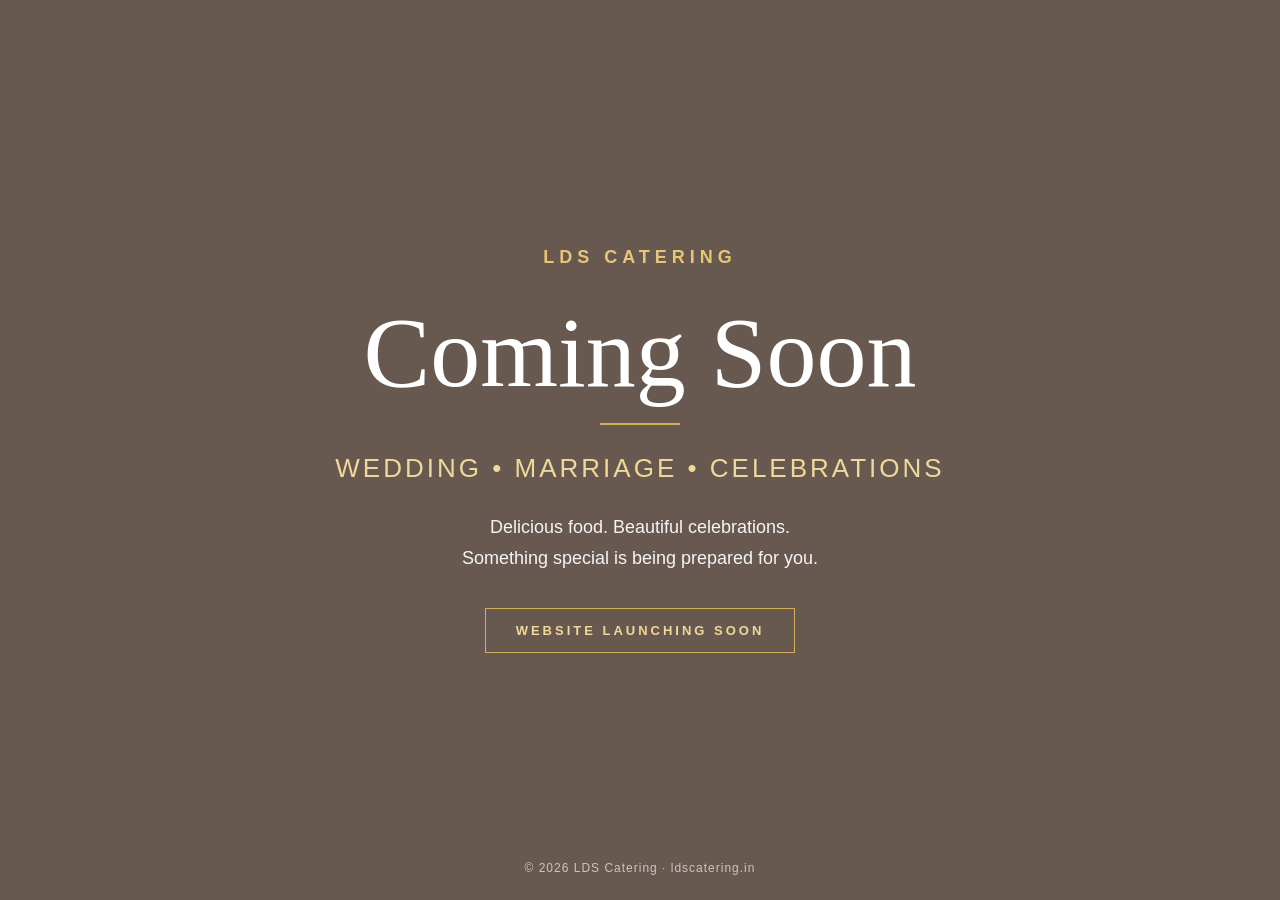
==== index.html @ 7da5b2e3 "Create index.html" ====
<!DOCTYPE html>
<html lang="en">
<head>
    <meta charset="UTF-8">
    <meta name="viewport" content="width=device-width, initial-scale=1.0">

    <title>LDS Catering | Coming Soon</title>

    <meta name="description"
          content="LDS Catering – Delicious food for beautiful celebrations. Coming soon.">

    <style>
        * {
            margin: 0;
            padding: 0;
            box-sizing: border-box;
        }

        body {
            min-height: 100vh;
            font-family: Georgia, "Times New Roman", serif;
            background:
                linear-gradient(
                    rgba(45, 25, 12, 0.72),
                    rgba(45, 25, 12, 0.72)
                ),
                url("https://images.unsplash.com/photo-1515003197210-e0cd71810b5f?auto=format&fit=crop&w=2000&q=85");

            background-size: cover;
            background-position: center;
            display: flex;
            align-items: center;
            justify-content: center;
            color: white;
            text-align: center;
        }

        .overlay {
            width: 100%;
            min-height: 100vh;
            display: flex;
            align-items: center;
            justify-content: center;
            padding: 30px;
        }

        .content {
            max-width: 700px;
        }

        .logo {
            font-family: Arial, sans-serif;
            font-size: 18px;
            font-weight: bold;
            letter-spacing: 5px;
            color: #e7c477;
            margin-bottom: 35px;
            text-transform: uppercase;
        }

        .content h1 {
            font-size: clamp(55px, 10vw, 100px);
            line-height: 1;
            margin-bottom: 20px;
            font-weight: normal;
        }

        .content h2 {
            font-family: Arial, sans-serif;
            font-size: clamp(18px, 3vw, 26px);
            font-weight: 300;
            letter-spacing: 3px;
            text-transform: uppercase;
            color: #f0d79a;
            margin-bottom: 28px;
        }

        .divider {
            width: 80px;
            height: 2px;
            background: #d4af5a;
            margin: 0 auto 28px;
        }

        .content p {
            font-family: Arial, sans-serif;
            font-size: 18px;
            line-height: 1.7;
            color: #f5f5f5;
            margin-bottom: 35px;
        }

        .coming {
            display: inline-block;
            padding: 14px 30px;
            border: 1px solid #d4af5a;
            color: #f0d79a;
            font-family: Arial, sans-serif;
            font-size: 13px;
            font-weight: bold;
            letter-spacing: 3px;
            text-transform: uppercase;
        }

        .footer {
            position: absolute;
            bottom: 25px;
            width: 100%;
            font-family: Arial, sans-serif;
            font-size: 12px;
            color: rgba(255,255,255,0.65);
            letter-spacing: 1px;
        }

        @media (max-width: 600px) {

            .content h1 {
                font-size: 58px;
            }

            .content h2 {
                font-size: 16px;
                letter-spacing: 2px;
            }

            .content p {
                font-size: 15px;
            }

            .logo {
                margin-bottom: 25px;
            }
        }
    </style>
</head>

<body>

    <div class="overlay">

        <div class="content">

            <div class="logo">
                LDS Catering
            </div>

            <h1>Coming Soon</h1>

            <div class="divider"></div>

            <h2>Wedding • Marriage • Celebrations</h2>

            <p>
                Delicious food. Beautiful celebrations.<br>
                Something special is being prepared for you.
            </p>

            <div class="coming">
                Website Launching Soon
            </div>

        </div>

        <div class="footer">
            © 2026 LDS Catering · ldscatering.in
        </div>

    </div>

</body>
</html>
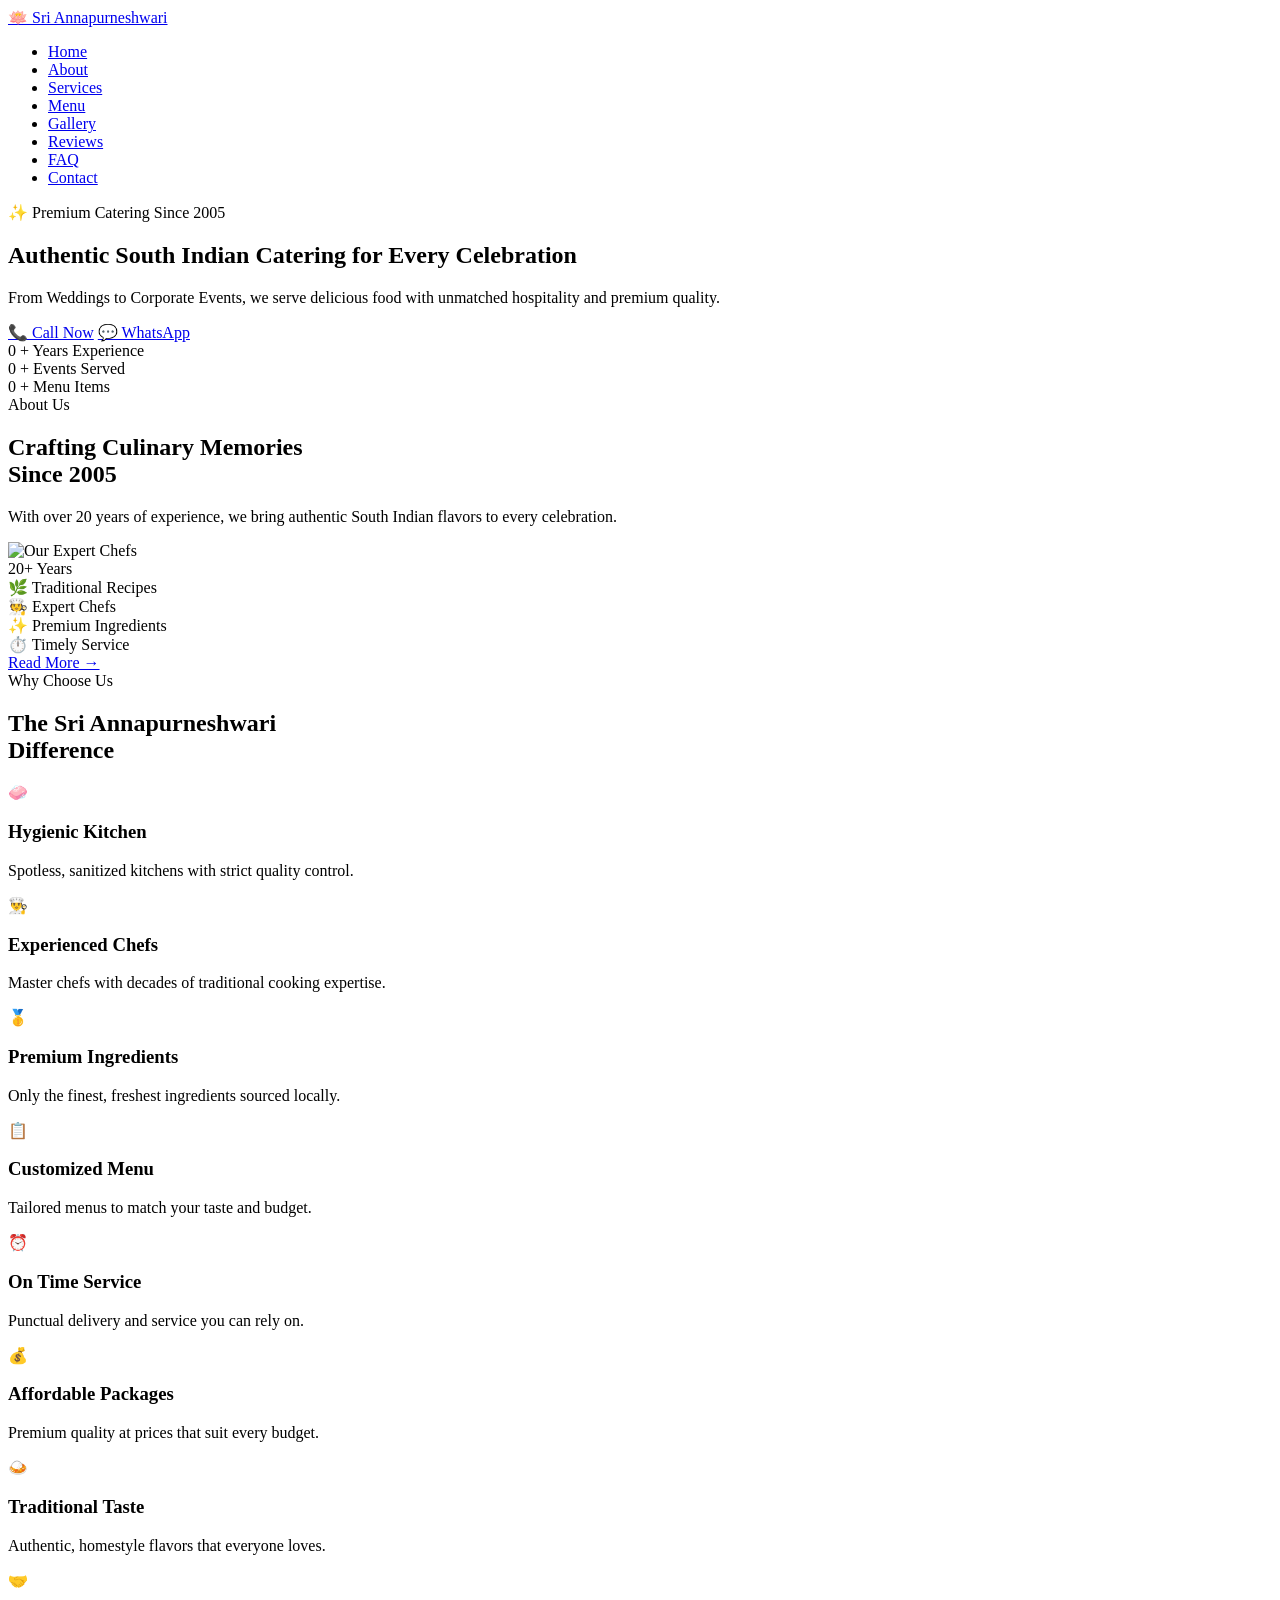
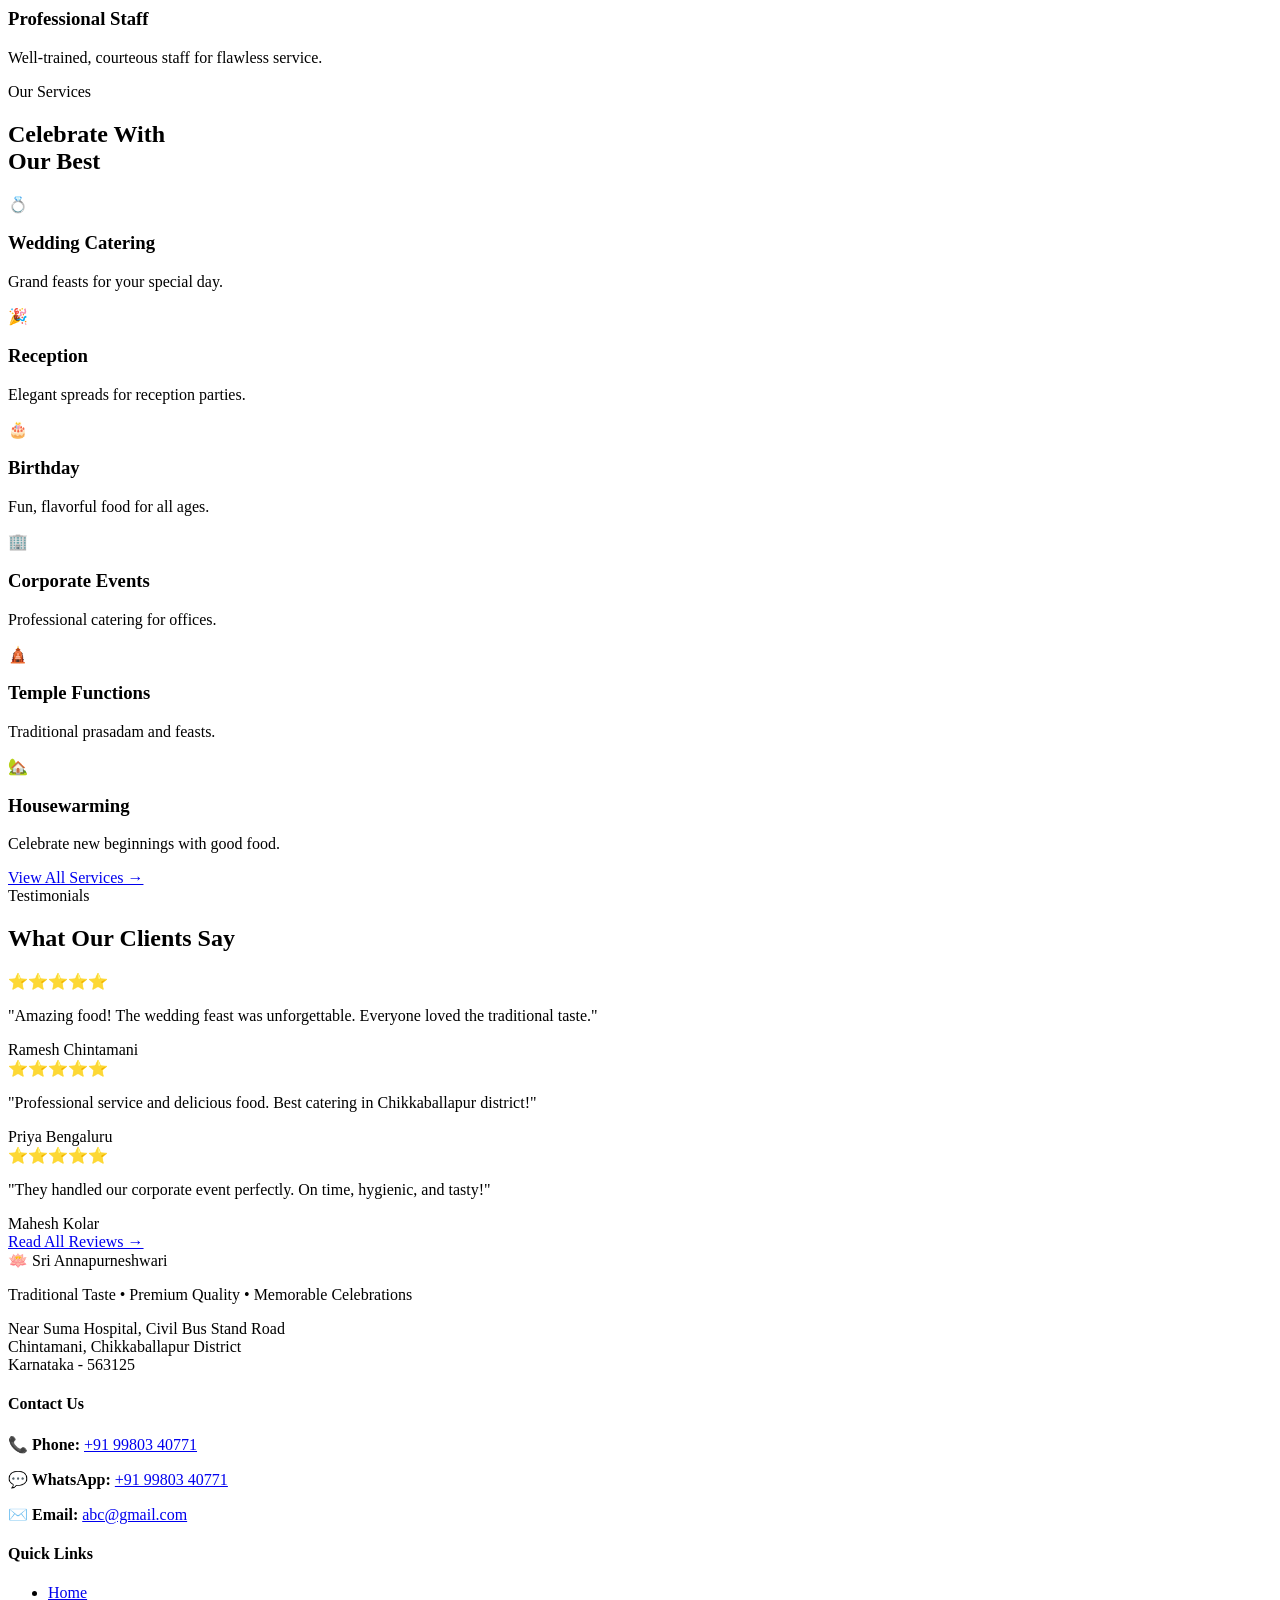
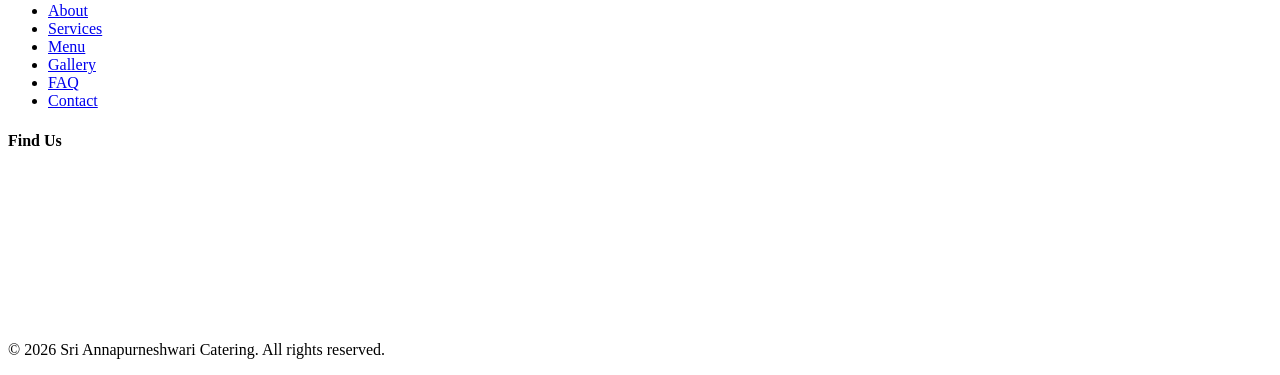
==== commit 8f8877e2: "Update index.html" ====
--- a/index.html
+++ b/index.html
@@ -1,171 +1,291 @@
 <!DOCTYPE html>
 <html lang="en">
 <head>
-    <meta charset="UTF-8">
-    <meta name="viewport" content="width=device-width, initial-scale=1.0">
-
-    <title>LDS Catering | Coming Soon</title>
-
-    <meta name="description"
-          content="LDS Catering – Delicious food for beautiful celebrations. Coming soon.">
-
-    <style>
-        * {
-            margin: 0;
-            padding: 0;
-            box-sizing: border-box;
-        }
-
-        body {
-            min-height: 100vh;
-            font-family: Georgia, "Times New Roman", serif;
-            background:
-                linear-gradient(
-                    rgba(45, 25, 12, 0.72),
-                    rgba(45, 25, 12, 0.72)
-                ),
-                url("https://images.unsplash.com/photo-1515003197210-e0cd71810b5f?auto=format&fit=crop&w=2000&q=85");
-
-            background-size: cover;
-            background-position: center;
-            display: flex;
-            align-items: center;
-            justify-content: center;
-            color: white;
-            text-align: center;
-        }
-
-        .overlay {
-            width: 100%;
-            min-height: 100vh;
-            display: flex;
-            align-items: center;
-            justify-content: center;
-            padding: 30px;
-        }
-
-        .content {
-            max-width: 700px;
-        }
-
-        .logo {
-            font-family: Arial, sans-serif;
-            font-size: 18px;
-            font-weight: bold;
-            letter-spacing: 5px;
-            color: #e7c477;
-            margin-bottom: 35px;
-            text-transform: uppercase;
-        }
-
-        .content h1 {
-            font-size: clamp(55px, 10vw, 100px);
-            line-height: 1;
-            margin-bottom: 20px;
-            font-weight: normal;
-        }
-
-        .content h2 {
-            font-family: Arial, sans-serif;
-            font-size: clamp(18px, 3vw, 26px);
-            font-weight: 300;
-            letter-spacing: 3px;
-            text-transform: uppercase;
-            color: #f0d79a;
-            margin-bottom: 28px;
-        }
-
-        .divider {
-            width: 80px;
-            height: 2px;
-            background: #d4af5a;
-            margin: 0 auto 28px;
-        }
-
-        .content p {
-            font-family: Arial, sans-serif;
-            font-size: 18px;
-            line-height: 1.7;
-            color: #f5f5f5;
-            margin-bottom: 35px;
-        }
-
-        .coming {
-            display: inline-block;
-            padding: 14px 30px;
-            border: 1px solid #d4af5a;
-            color: #f0d79a;
-            font-family: Arial, sans-serif;
-            font-size: 13px;
-            font-weight: bold;
-            letter-spacing: 3px;
-            text-transform: uppercase;
-        }
-
-        .footer {
-            position: absolute;
-            bottom: 25px;
-            width: 100%;
-            font-family: Arial, sans-serif;
-            font-size: 12px;
-            color: rgba(255,255,255,0.65);
-            letter-spacing: 1px;
-        }
-
-        @media (max-width: 600px) {
-
-            .content h1 {
-                font-size: 58px;
-            }
-
-            .content h2 {
-                font-size: 16px;
-                letter-spacing: 2px;
-            }
-
-            .content p {
-                font-size: 15px;
-            }
-
-            .logo {
-                margin-bottom: 25px;
-            }
-        }
-    </style>
+    <meta charset="UTF-8" />
+    <meta name="viewport" content="width=device-width, initial-scale=1.0" />
+    <title>Sri Annapurneshwari Catering | Premium South Indian Catering</title>
+    <meta name="description" content="Authentic South Indian catering for weddings, corporate events, and celebrations in Chintamani, Karnataka." />
+    <link rel="preconnect" href="https://fonts.googleapis.com" />
+    <link rel="preconnect" href="https://fonts.gstatic.com" crossorigin />
+    <link href="https://fonts.googleapis.com/css2?family=Playfair+Display:ital,wght@0,400;0,600;0,700;1,400&family=Poppins:wght@300;400;500;600;700&display=swap" rel="stylesheet" />
+    <link rel="stylesheet" href="css/style.css" />
 </head>
-
 <body>
 
-    <div class="overlay">
-
-        <div class="content">
-
-            <div class="logo">
-                LDS Catering
-            </div>
-
-            <h1>Coming Soon</h1>
-
-            <div class="divider"></div>
-
-            <h2>Wedding • Marriage • Celebrations</h2>
-
-            <p>
-                Delicious food. Beautiful celebrations.<br>
-                Something special is being prepared for you.
-            </p>
-
-            <div class="coming">
-                Website Launching Soon
-            </div>
-
-        </div>
-
-        <div class="footer">
-            © 2026 LDS Catering · ldscatering.in
-        </div>
-
-    </div>
-
+    <!-- ===== NAVIGATION ===== -->
+    <nav class="navbar glass" id="navbar">
+        <div class="container nav-container">
+            <a href="index.html" class="logo">
+                <span class="logo-icon">🪷</span>
+                <span class="logo-text">Sri Annapurneshwari</span>
+            </a>
+            <ul class="nav-links" id="navLinks">
+                <li><a href="index.html" class="active">Home</a></li>
+                <li><a href="about.html">About</a></li>
+                <li><a href="services.html">Services</a></li>
+                <li><a href="menu.html">Menu</a></li>
+                <li><a href="gallery.html">Gallery</a></li>
+                <li><a href="testimonials.html">Reviews</a></li>
+                <li><a href="faq.html">FAQ</a></li>
+                <li><a href="contact.html">Contact</a></li>
+            </ul>
+            <div class="hamburger" id="hamburger">
+                <span></span>
+                <span></span>
+                <span></span>
+            </div>
+        </div>
+    </nav>
+
+    <!-- ===== HERO SECTION ===== -->
+    <section class="hero" id="home">
+        <div class="hero-overlay"></div>
+        <div class="container hero-content">
+            <div class="hero-badge">✨ Premium Catering Since 2005</div>
+            <h1 class="hero-title">Authentic South Indian Catering for Every Celebration</h1>
+            <p class="hero-subtitle">From Weddings to Corporate Events, we serve delicious food with unmatched hospitality and premium quality.</p>
+            <div class="hero-buttons">
+                <a href="tel:+919980340771" class="btn btn-primary">📞 Call Now</a>
+                <a href="https://wa.me/919980340771" target="_blank" class="btn btn-secondary">💬 WhatsApp</a>
+            </div>
+            <div class="hero-stats">
+                <div class="stat-item">
+                    <span class="stat-number" data-target="20">0</span>
+                    <span class="stat-label">+ Years Experience</span>
+                </div>
+                <div class="stat-item">
+                    <span class="stat-number" data-target="500">0</span>
+                    <span class="stat-label">+ Events Served</span>
+                </div>
+                <div class="stat-item">
+                    <span class="stat-number" data-target="200">0</span>
+                    <span class="stat-label">+ Menu Items</span>
+                </div>
+            </div>
+        </div>
+    </section>
+
+    <!-- ===== ABOUT PREVIEW ===== -->
+    <section class="about-preview section-padding">
+        <div class="container">
+            <div class="section-header">
+                <span class="section-tag">About Us</span>
+                <h2 class="section-title">Crafting Culinary Memories <br />Since 2005</h2>
+                <p class="section-desc">With over 20 years of experience, we bring authentic South Indian flavors to every celebration.</p>
+            </div>
+            <div class="about-grid">
+                <div class="about-image glass">
+                    <img src="images/chef-team.jpg" alt="Our Expert Chefs" loading="lazy" />
+                    <div class="experience-badge">20+ Years</div>
+                </div>
+                <div class="about-content">
+                    <div class="about-features">
+                        <div class="feature-item">
+                            <span class="feature-icon">🌿</span>
+                            <span>Traditional Recipes</span>
+                        </div>
+                        <div class="feature-item">
+                            <span class="feature-icon">🧑‍🍳</span>
+                            <span>Expert Chefs</span>
+                        </div>
+                        <div class="feature-item">
+                            <span class="feature-icon">✨</span>
+                            <span>Premium Ingredients</span>
+                        </div>
+                        <div class="feature-item">
+                            <span class="feature-icon">⏱️</span>
+                            <span>Timely Service</span>
+                        </div>
+                    </div>
+                    <a href="about.html" class="btn btn-primary">Read More →</a>
+                </div>
+            </div>
+        </div>
+    </section>
+
+    <!-- ===== WHY CHOOSE US ===== -->
+    <section class="why-us section-padding" id="why">
+        <div class="container">
+            <div class="section-header">
+                <span class="section-tag">Why Choose Us</span>
+                <h2 class="section-title">The Sri Annapurneshwari <br />Difference</h2>
+            </div>
+            <div class="why-grid">
+                <div class="why-card glass">
+                    <div class="why-icon">🧼</div>
+                    <h3>Hygienic Kitchen</h3>
+                    <p>Spotless, sanitized kitchens with strict quality control.</p>
+                </div>
+                <div class="why-card glass">
+                    <div class="why-icon">👨‍🍳</div>
+                    <h3>Experienced Chefs</h3>
+                    <p>Master chefs with decades of traditional cooking expertise.</p>
+                </div>
+                <div class="why-card glass">
+                    <div class="why-icon">🥇</div>
+                    <h3>Premium Ingredients</h3>
+                    <p>Only the finest, freshest ingredients sourced locally.</p>
+                </div>
+                <div class="why-card glass">
+                    <div class="why-icon">📋</div>
+                    <h3>Customized Menu</h3>
+                    <p>Tailored menus to match your taste and budget.</p>
+                </div>
+                <div class="why-card glass">
+                    <div class="why-icon">⏰</div>
+                    <h3>On Time Service</h3>
+                    <p>Punctual delivery and service you can rely on.</p>
+                </div>
+                <div class="why-card glass">
+                    <div class="why-icon">💰</div>
+                    <h3>Affordable Packages</h3>
+                    <p>Premium quality at prices that suit every budget.</p>
+                </div>
+                <div class="why-card glass">
+                    <div class="why-icon">🍛</div>
+                    <h3>Traditional Taste</h3>
+                    <p>Authentic, homestyle flavors that everyone loves.</p>
+                </div>
+                <div class="why-card glass">
+                    <div class="why-icon">🤝</div>
+                    <h3>Professional Staff</h3>
+                    <p>Well-trained, courteous staff for flawless service.</p>
+                </div>
+            </div>
+        </div>
+    </section>
+
+    <!-- ===== SERVICES PREVIEW ===== -->
+    <section class="services-preview section-padding" id="services">
+        <div class="container">
+            <div class="section-header">
+                <span class="section-tag">Our Services</span>
+                <h2 class="section-title">Celebrate With <br />Our Best</h2>
+            </div>
+            <div class="services-grid">
+                <div class="service-card glass">
+                    <div class="service-icon">💍</div>
+                    <h3>Wedding Catering</h3>
+                    <p>Grand feasts for your special day.</p>
+                </div>
+                <div class="service-card glass">
+                    <div class="service-icon">🎉</div>
+                    <h3>Reception</h3>
+                    <p>Elegant spreads for reception parties.</p>
+                </div>
+                <div class="service-card glass">
+                    <div class="service-icon">🎂</div>
+                    <h3>Birthday</h3>
+                    <p>Fun, flavorful food for all ages.</p>
+                </div>
+                <div class="service-card glass">
+                    <div class="service-icon">🏢</div>
+                    <h3>Corporate Events</h3>
+                    <p>Professional catering for offices.</p>
+                </div>
+                <div class="service-card glass">
+                    <div class="service-icon">🛕</div>
+                    <h3>Temple Functions</h3>
+                    <p>Traditional prasadam and feasts.</p>
+                </div>
+                <div class="service-card glass">
+                    <div class="service-icon">🏡</div>
+                    <h3>Housewarming</h3>
+                    <p>Celebrate new beginnings with good food.</p>
+                </div>
+            </div>
+            <div class="section-cta">
+                <a href="services.html" class="btn btn-primary">View All Services →</a>
+            </div>
+        </div>
+    </section>
+
+    <!-- ===== TESTIMONIALS PREVIEW ===== -->
+    <section class="testimonials-preview section-padding" id="testimonials">
+        <div class="container">
+            <div class="section-header">
+                <span class="section-tag">Testimonials</span>
+                <h2 class="section-title">What Our Clients Say</h2>
+            </div>
+            <div class="testimonial-slider">
+                <div class="testimonial-card glass">
+                    <div class="stars">⭐⭐⭐⭐⭐</div>
+                    <p class="testimonial-text">"Amazing food! The wedding feast was unforgettable. Everyone loved the traditional taste."</p>
+                    <div class="testimonial-author">
+                        <span class="author-name">Ramesh</span>
+                        <span class="author-location">Chintamani</span>
+                    </div>
+                </div>
+                <div class="testimonial-card glass">
+                    <div class="stars">⭐⭐⭐⭐⭐</div>
+                    <p class="testimonial-text">"Professional service and delicious food. Best catering in Chikkaballapur district!"</p>
+                    <div class="testimonial-author">
+                        <span class="author-name">Priya</span>
+                        <span class="author-location">Bengaluru</span>
+                    </div>
+                </div>
+                <div class="testimonial-card glass">
+                    <div class="stars">⭐⭐⭐⭐⭐</div>
+                    <p class="testimonial-text">"They handled our corporate event perfectly. On time, hygienic, and tasty!"</p>
+                    <div class="testimonial-author">
+                        <span class="author-name">Mahesh</span>
+                        <span class="author-location">Kolar</span>
+                    </div>
+                </div>
+            </div>
+            <div class="section-cta">
+                <a href="testimonials.html" class="btn btn-secondary">Read All Reviews →</a>
+            </div>
+        </div>
+    </section>
+
+    <!-- ===== FOOTER ===== -->
+    <footer class="footer">
+        <div class="container">
+            <div class="footer-grid">
+                <div class="footer-brand">
+                    <div class="logo">
+                        <span class="logo-icon">🪷</span>
+                        <span class="logo-text">Sri Annapurneshwari</span>
+                    </div>
+                    <p class="footer-tagline">Traditional Taste • Premium Quality • Memorable Celebrations</p>
+                    <p class="footer-address">
+                        Near Suma Hospital, Civil Bus Stand Road<br />
+                        Chintamani, Chikkaballapur District<br />
+                        Karnataka - 563125
+                    </p>
+                </div>
+                <div class="footer-contact">
+                    <h4>Contact Us</h4>
+                    <p><strong>📞 Phone:</strong> <a href="tel:+919980340771">+91 99803 40771</a></p>
+                    <p><strong>💬 WhatsApp:</strong> <a href="https://wa.me/919980340771" target="_blank">+91 99803 40771</a></p>
+                    <p><strong>✉️ Email:</strong> <a href="mailto:abc@gmail.com">abc@gmail.com</a></p>
+                </div>
+                <div class="footer-links">
+                    <h4>Quick Links</h4>
+                    <ul>
+                        <li><a href="index.html">Home</a></li>
+                        <li><a href="about.html">About</a></li>
+                        <li><a href="services.html">Services</a></li>
+                        <li><a href="menu.html">Menu</a></li>
+                        <li><a href="gallery.html">Gallery</a></li>
+                        <li><a href="faq.html">FAQ</a></li>
+                        <li><a href="contact.html">Contact</a></li>
+                    </ul>
+                </div>
+                <div class="footer-map">
+                    <h4>Find Us</h4>
+                    <div class="map-placeholder glass">
+                        <iframe src="https://www.google.com/maps/embed?pb=!1m18!1m12!1m3!1d31084.987654321!2d77.987654321!3d13.987654321!2m3!1f0!2f0!3f0!3m2!1i1024!2i768!4f13.1!3m3!1m2!1s0x0%3A0x0!2zQ2hpbnRhbWFuaSwgS2FybmF0YWth!5e0!3m2!1sen!2sin!4v1234567890" width="100%" height="150" style="border:0;" allowfullscreen="" loading="lazy"></iframe>
+                    </div>
+                </div>
+            </div>
+            <div class="footer-bottom">
+                <p>&copy; 2026 Sri Annapurneshwari Catering. All rights reserved.</p>
+            </div>
+        </div>
+    </footer>
+
+    <script src="js/script.js"></script>
 </body>
 </html>
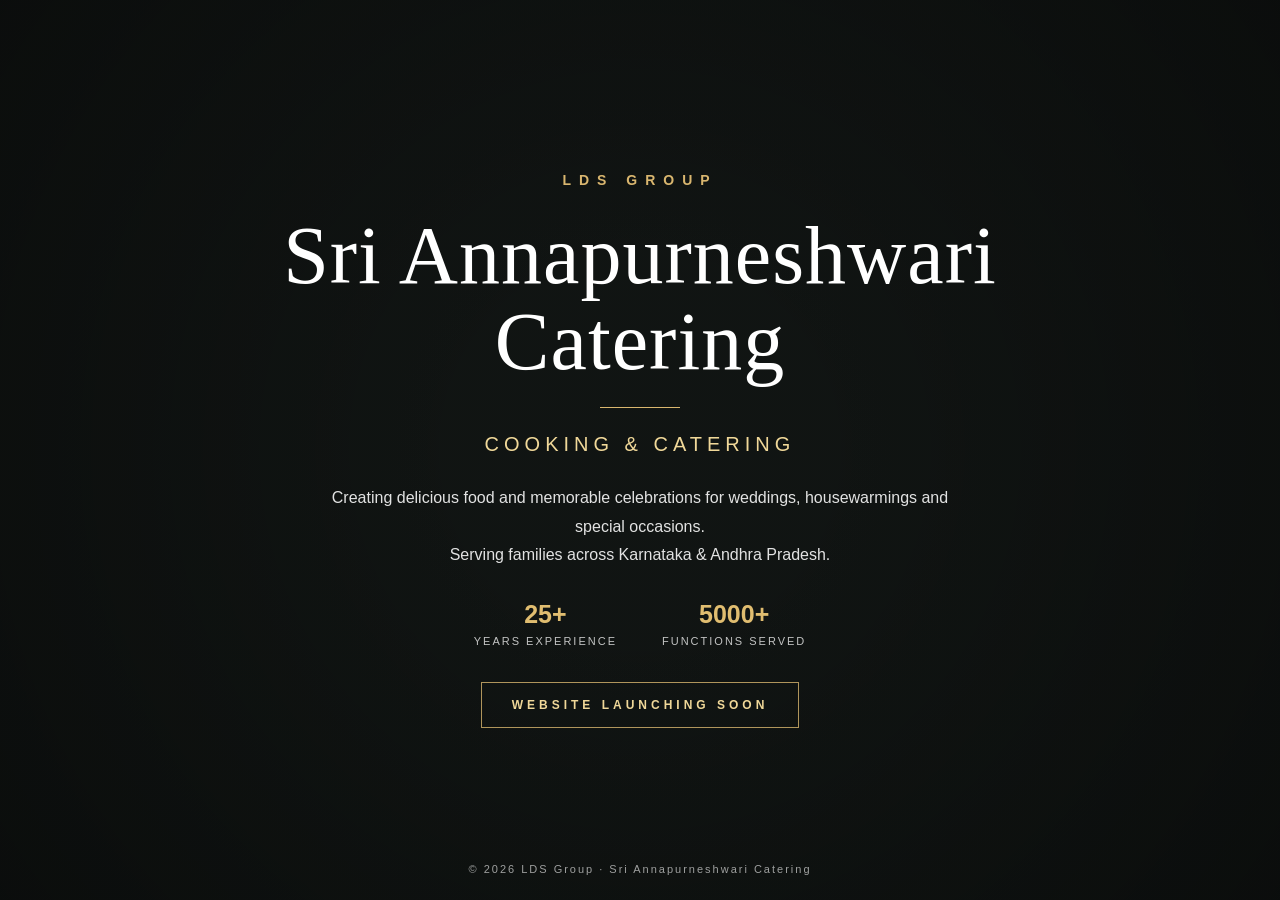
==== commit 6c2a18b2: "Update index.html" ====
--- a/index.html
+++ b/index.html
@@ -1,291 +1,278 @@
 <!DOCTYPE html>
 <html lang="en">
 <head>
-    <meta charset="UTF-8" />
-    <meta name="viewport" content="width=device-width, initial-scale=1.0" />
-    <title>Sri Annapurneshwari Catering | Premium South Indian Catering</title>
-    <meta name="description" content="Authentic South Indian catering for weddings, corporate events, and celebrations in Chintamani, Karnataka." />
-    <link rel="preconnect" href="https://fonts.googleapis.com" />
-    <link rel="preconnect" href="https://fonts.gstatic.com" crossorigin />
-    <link href="https://fonts.googleapis.com/css2?family=Playfair+Display:ital,wght@0,400;0,600;0,700;1,400&family=Poppins:wght@300;400;500;600;700&display=swap" rel="stylesheet" />
-    <link rel="stylesheet" href="css/style.css" />
+    <meta charset="UTF-8">
+    <meta name="viewport" content="width=device-width, initial-scale=1.0">
+
+    <title>Sri Annapurneshwari Catering | LDS Group</title>
+
+    <meta name="description"
+          content="Sri Annapurneshwari Catering by LDS Group. 25+ years of catering experience and 5000+ weddings and functions served across Karnataka and Andhra Pradesh.">
+
+    <meta name="theme-color" content="#151515">
+
+    <style>
+        * {
+            margin: 0;
+            padding: 0;
+            box-sizing: border-box;
+        }
+
+        html, body {
+            width: 100%;
+            height: 100%;
+        }
+
+        body {
+            font-family: Georgia, "Times New Roman", serif;
+            background: #151515;
+            color: #ffffff;
+            overflow: hidden;
+        }
+
+        .hero {
+            min-height: 100vh;
+            width: 100%;
+            position: relative;
+
+            display: flex;
+            align-items: center;
+            justify-content: center;
+
+            text-align: center;
+
+            background:
+                linear-gradient(
+                    rgba(15, 20, 18, 0.72),
+                    rgba(15, 20, 18, 0.78)
+                ),
+                url("https://images.unsplash.com/photo-1515003197210-e0cd71810b5f?auto=format&fit=crop&w=2000&q=90")
+                center center / cover no-repeat;
+        }
+
+        .overlay {
+            position: absolute;
+            inset: 0;
+            background:
+                radial-gradient(
+                    circle at center,
+                    transparent 20%,
+                    rgba(0, 0, 0, 0.35) 100%
+                );
+        }
+
+        .content {
+            position: relative;
+            z-index: 2;
+            width: min(900px, 90%);
+            padding: 30px;
+        }
+
+        .brand {
+            color: #d9b66f;
+            font-family: Arial, sans-serif;
+            font-size: 14px;
+            font-weight: 600;
+            letter-spacing: 8px;
+            margin-bottom: 25px;
+            text-transform: uppercase;
+        }
+
+        .business-name {
+            font-size: clamp(42px, 7vw, 82px);
+            font-weight: normal;
+            line-height: 1.05;
+            letter-spacing: 1px;
+            margin-bottom: 22px;
+        }
+
+        .divider {
+            width: 80px;
+            height: 1px;
+            background: #d9b66f;
+            margin: 0 auto 25px;
+        }
+
+        .tagline {
+            font-family: Arial, sans-serif;
+            font-size: clamp(15px, 2vw, 20px);
+            letter-spacing: 5px;
+            color: #f0d899;
+            text-transform: uppercase;
+            margin-bottom: 28px;
+        }
+
+        .description {
+            font-family: Arial, sans-serif;
+            font-size: 16px;
+            line-height: 1.8;
+            color: rgba(255,255,255,0.88);
+            max-width: 650px;
+            margin: 0 auto 30px;
+        }
+
+        .stats {
+            display: flex;
+            justify-content: center;
+            gap: 45px;
+            margin: 25px auto 35px;
+            font-family: Arial, sans-serif;
+        }
+
+        .stat {
+            display: flex;
+            flex-direction: column;
+            gap: 6px;
+        }
+
+        .number {
+            color: #e0bd70;
+            font-size: 25px;
+            font-weight: 600;
+        }
+
+        .label {
+            color: rgba(255,255,255,0.75);
+            font-size: 11px;
+            letter-spacing: 2px;
+            text-transform: uppercase;
+        }
+
+        .launching {
+            display: inline-block;
+            border: 1px solid rgba(217,182,111,0.8);
+            padding: 15px 30px;
+            color: #f0d899;
+            font-family: Arial, sans-serif;
+            font-size: 12px;
+            font-weight: 600;
+            letter-spacing: 4px;
+            text-transform: uppercase;
+        }
+
+        .footer {
+            position: absolute;
+            bottom: 25px;
+            left: 0;
+            width: 100%;
+            z-index: 2;
+
+            font-family: Arial, sans-serif;
+            font-size: 11px;
+            letter-spacing: 2px;
+            color: rgba(255,255,255,0.6);
+        }
+
+        @media (max-width: 600px) {
+
+            .content {
+                padding: 20px;
+            }
+
+            .brand {
+                font-size: 11px;
+                letter-spacing: 5px;
+                margin-bottom: 18px;
+            }
+
+            .business-name {
+                font-size: 42px;
+            }
+
+            .tagline {
+                font-size: 12px;
+                letter-spacing: 3px;
+                line-height: 1.8;
+            }
+
+            .description {
+                font-size: 14px;
+                line-height: 1.6;
+            }
+
+            .stats {
+                gap: 25px;
+                margin-bottom: 30px;
+            }
+
+            .number {
+                font-size: 21px;
+            }
+
+            .label {
+                font-size: 9px;
+                letter-spacing: 1px;
+            }
+
+            .launching {
+                padding: 13px 20px;
+                font-size: 10px;
+                letter-spacing: 3px;
+            }
+
+            .footer {
+                bottom: 15px;
+                font-size: 9px;
+            }
+        }
+    </style>
 </head>
+
 <body>
 
-    <!-- ===== NAVIGATION ===== -->
-    <nav class="navbar glass" id="navbar">
-        <div class="container nav-container">
-            <a href="index.html" class="logo">
-                <span class="logo-icon">🪷</span>
-                <span class="logo-text">Sri Annapurneshwari</span>
-            </a>
-            <ul class="nav-links" id="navLinks">
-                <li><a href="index.html" class="active">Home</a></li>
-                <li><a href="about.html">About</a></li>
-                <li><a href="services.html">Services</a></li>
-                <li><a href="menu.html">Menu</a></li>
-                <li><a href="gallery.html">Gallery</a></li>
-                <li><a href="testimonials.html">Reviews</a></li>
-                <li><a href="faq.html">FAQ</a></li>
-                <li><a href="contact.html">Contact</a></li>
-            </ul>
-            <div class="hamburger" id="hamburger">
-                <span></span>
-                <span></span>
-                <span></span>
+<section class="hero">
+
+    <div class="overlay"></div>
+
+    <div class="content">
+
+        <div class="brand">
+            LDS GROUP
+        </div>
+
+        <h1 class="business-name">
+            Sri Annapurneshwari<br>
+            Catering
+        </h1>
+
+        <div class="divider"></div>
+
+        <div class="tagline">
+            Cooking &amp; Catering
+        </div>
+
+        <p class="description">
+            Creating delicious food and memorable celebrations for
+            weddings, housewarmings and special occasions.
+            <br>
+            Serving families across Karnataka &amp; Andhra Pradesh.
+        </p>
+
+        <div class="stats">
+
+            <div class="stat">
+                <span class="number">25+</span>
+                <span class="label">Years Experience</span>
             </div>
-        </div>
-    </nav>
-
-    <!-- ===== HERO SECTION ===== -->
-    <section class="hero" id="home">
-        <div class="hero-overlay"></div>
-        <div class="container hero-content">
-            <div class="hero-badge">✨ Premium Catering Since 2005</div>
-            <h1 class="hero-title">Authentic South Indian Catering for Every Celebration</h1>
-            <p class="hero-subtitle">From Weddings to Corporate Events, we serve delicious food with unmatched hospitality and premium quality.</p>
-            <div class="hero-buttons">
-                <a href="tel:+919980340771" class="btn btn-primary">📞 Call Now</a>
-                <a href="https://wa.me/919980340771" target="_blank" class="btn btn-secondary">💬 WhatsApp</a>
+
+            <div class="stat">
+                <span class="number">5000+</span>
+                <span class="label">Functions Served</span>
             </div>
-            <div class="hero-stats">
-                <div class="stat-item">
-                    <span class="stat-number" data-target="20">0</span>
-                    <span class="stat-label">+ Years Experience</span>
-                </div>
-                <div class="stat-item">
-                    <span class="stat-number" data-target="500">0</span>
-                    <span class="stat-label">+ Events Served</span>
-                </div>
-                <div class="stat-item">
-                    <span class="stat-number" data-target="200">0</span>
-                    <span class="stat-label">+ Menu Items</span>
-                </div>
-            </div>
-        </div>
-    </section>
-
-    <!-- ===== ABOUT PREVIEW ===== -->
-    <section class="about-preview section-padding">
-        <div class="container">
-            <div class="section-header">
-                <span class="section-tag">About Us</span>
-                <h2 class="section-title">Crafting Culinary Memories <br />Since 2005</h2>
-                <p class="section-desc">With over 20 years of experience, we bring authentic South Indian flavors to every celebration.</p>
-            </div>
-            <div class="about-grid">
-                <div class="about-image glass">
-                    <img src="images/chef-team.jpg" alt="Our Expert Chefs" loading="lazy" />
-                    <div class="experience-badge">20+ Years</div>
-                </div>
-                <div class="about-content">
-                    <div class="about-features">
-                        <div class="feature-item">
-                            <span class="feature-icon">🌿</span>
-                            <span>Traditional Recipes</span>
-                        </div>
-                        <div class="feature-item">
-                            <span class="feature-icon">🧑‍🍳</span>
-                            <span>Expert Chefs</span>
-                        </div>
-                        <div class="feature-item">
-                            <span class="feature-icon">✨</span>
-                            <span>Premium Ingredients</span>
-                        </div>
-                        <div class="feature-item">
-                            <span class="feature-icon">⏱️</span>
-                            <span>Timely Service</span>
-                        </div>
-                    </div>
-                    <a href="about.html" class="btn btn-primary">Read More →</a>
-                </div>
-            </div>
-        </div>
-    </section>
-
-    <!-- ===== WHY CHOOSE US ===== -->
-    <section class="why-us section-padding" id="why">
-        <div class="container">
-            <div class="section-header">
-                <span class="section-tag">Why Choose Us</span>
-                <h2 class="section-title">The Sri Annapurneshwari <br />Difference</h2>
-            </div>
-            <div class="why-grid">
-                <div class="why-card glass">
-                    <div class="why-icon">🧼</div>
-                    <h3>Hygienic Kitchen</h3>
-                    <p>Spotless, sanitized kitchens with strict quality control.</p>
-                </div>
-                <div class="why-card glass">
-                    <div class="why-icon">👨‍🍳</div>
-                    <h3>Experienced Chefs</h3>
-                    <p>Master chefs with decades of traditional cooking expertise.</p>
-                </div>
-                <div class="why-card glass">
-                    <div class="why-icon">🥇</div>
-                    <h3>Premium Ingredients</h3>
-                    <p>Only the finest, freshest ingredients sourced locally.</p>
-                </div>
-                <div class="why-card glass">
-                    <div class="why-icon">📋</div>
-                    <h3>Customized Menu</h3>
-                    <p>Tailored menus to match your taste and budget.</p>
-                </div>
-                <div class="why-card glass">
-                    <div class="why-icon">⏰</div>
-                    <h3>On Time Service</h3>
-                    <p>Punctual delivery and service you can rely on.</p>
-                </div>
-                <div class="why-card glass">
-                    <div class="why-icon">💰</div>
-                    <h3>Affordable Packages</h3>
-                    <p>Premium quality at prices that suit every budget.</p>
-                </div>
-                <div class="why-card glass">
-                    <div class="why-icon">🍛</div>
-                    <h3>Traditional Taste</h3>
-                    <p>Authentic, homestyle flavors that everyone loves.</p>
-                </div>
-                <div class="why-card glass">
-                    <div class="why-icon">🤝</div>
-                    <h3>Professional Staff</h3>
-                    <p>Well-trained, courteous staff for flawless service.</p>
-                </div>
-            </div>
-        </div>
-    </section>
-
-    <!-- ===== SERVICES PREVIEW ===== -->
-    <section class="services-preview section-padding" id="services">
-        <div class="container">
-            <div class="section-header">
-                <span class="section-tag">Our Services</span>
-                <h2 class="section-title">Celebrate With <br />Our Best</h2>
-            </div>
-            <div class="services-grid">
-                <div class="service-card glass">
-                    <div class="service-icon">💍</div>
-                    <h3>Wedding Catering</h3>
-                    <p>Grand feasts for your special day.</p>
-                </div>
-                <div class="service-card glass">
-                    <div class="service-icon">🎉</div>
-                    <h3>Reception</h3>
-                    <p>Elegant spreads for reception parties.</p>
-                </div>
-                <div class="service-card glass">
-                    <div class="service-icon">🎂</div>
-                    <h3>Birthday</h3>
-                    <p>Fun, flavorful food for all ages.</p>
-                </div>
-                <div class="service-card glass">
-                    <div class="service-icon">🏢</div>
-                    <h3>Corporate Events</h3>
-                    <p>Professional catering for offices.</p>
-                </div>
-                <div class="service-card glass">
-                    <div class="service-icon">🛕</div>
-                    <h3>Temple Functions</h3>
-                    <p>Traditional prasadam and feasts.</p>
-                </div>
-                <div class="service-card glass">
-                    <div class="service-icon">🏡</div>
-                    <h3>Housewarming</h3>
-                    <p>Celebrate new beginnings with good food.</p>
-                </div>
-            </div>
-            <div class="section-cta">
-                <a href="services.html" class="btn btn-primary">View All Services →</a>
-            </div>
-        </div>
-    </section>
-
-    <!-- ===== TESTIMONIALS PREVIEW ===== -->
-    <section class="testimonials-preview section-padding" id="testimonials">
-        <div class="container">
-            <div class="section-header">
-                <span class="section-tag">Testimonials</span>
-                <h2 class="section-title">What Our Clients Say</h2>
-            </div>
-            <div class="testimonial-slider">
-                <div class="testimonial-card glass">
-                    <div class="stars">⭐⭐⭐⭐⭐</div>
-                    <p class="testimonial-text">"Amazing food! The wedding feast was unforgettable. Everyone loved the traditional taste."</p>
-                    <div class="testimonial-author">
-                        <span class="author-name">Ramesh</span>
-                        <span class="author-location">Chintamani</span>
-                    </div>
-                </div>
-                <div class="testimonial-card glass">
-                    <div class="stars">⭐⭐⭐⭐⭐</div>
-                    <p class="testimonial-text">"Professional service and delicious food. Best catering in Chikkaballapur district!"</p>
-                    <div class="testimonial-author">
-                        <span class="author-name">Priya</span>
-                        <span class="author-location">Bengaluru</span>
-                    </div>
-                </div>
-                <div class="testimonial-card glass">
-                    <div class="stars">⭐⭐⭐⭐⭐</div>
-                    <p class="testimonial-text">"They handled our corporate event perfectly. On time, hygienic, and tasty!"</p>
-                    <div class="testimonial-author">
-                        <span class="author-name">Mahesh</span>
-                        <span class="author-location">Kolar</span>
-                    </div>
-                </div>
-            </div>
-            <div class="section-cta">
-                <a href="testimonials.html" class="btn btn-secondary">Read All Reviews →</a>
-            </div>
-        </div>
-    </section>
-
-    <!-- ===== FOOTER ===== -->
-    <footer class="footer">
-        <div class="container">
-            <div class="footer-grid">
-                <div class="footer-brand">
-                    <div class="logo">
-                        <span class="logo-icon">🪷</span>
-                        <span class="logo-text">Sri Annapurneshwari</span>
-                    </div>
-                    <p class="footer-tagline">Traditional Taste • Premium Quality • Memorable Celebrations</p>
-                    <p class="footer-address">
-                        Near Suma Hospital, Civil Bus Stand Road<br />
-                        Chintamani, Chikkaballapur District<br />
-                        Karnataka - 563125
-                    </p>
-                </div>
-                <div class="footer-contact">
-                    <h4>Contact Us</h4>
-                    <p><strong>📞 Phone:</strong> <a href="tel:+919980340771">+91 99803 40771</a></p>
-                    <p><strong>💬 WhatsApp:</strong> <a href="https://wa.me/919980340771" target="_blank">+91 99803 40771</a></p>
-                    <p><strong>✉️ Email:</strong> <a href="mailto:abc@gmail.com">abc@gmail.com</a></p>
-                </div>
-                <div class="footer-links">
-                    <h4>Quick Links</h4>
-                    <ul>
-                        <li><a href="index.html">Home</a></li>
-                        <li><a href="about.html">About</a></li>
-                        <li><a href="services.html">Services</a></li>
-                        <li><a href="menu.html">Menu</a></li>
-                        <li><a href="gallery.html">Gallery</a></li>
-                        <li><a href="faq.html">FAQ</a></li>
-                        <li><a href="contact.html">Contact</a></li>
-                    </ul>
-                </div>
-                <div class="footer-map">
-                    <h4>Find Us</h4>
-                    <div class="map-placeholder glass">
-                        <iframe src="https://www.google.com/maps/embed?pb=!1m18!1m12!1m3!1d31084.987654321!2d77.987654321!3d13.987654321!2m3!1f0!2f0!3f0!3m2!1i1024!2i768!4f13.1!3m3!1m2!1s0x0%3A0x0!2zQ2hpbnRhbWFuaSwgS2FybmF0YWth!5e0!3m2!1sen!2sin!4v1234567890" width="100%" height="150" style="border:0;" allowfullscreen="" loading="lazy"></iframe>
-                    </div>
-                </div>
-            </div>
-            <div class="footer-bottom">
-                <p>&copy; 2026 Sri Annapurneshwari Catering. All rights reserved.</p>
-            </div>
-        </div>
-    </footer>
-
-    <script src="js/script.js"></script>
+
+        </div>
+
+        <div class="launching">
+            Website Launching Soon
+        </div>
+
+    </div>
+
+    <div class="footer">
+        © 2026 LDS Group · Sri Annapurneshwari Catering
+    </div>
+
+</section>
+
 </body>
 </html>
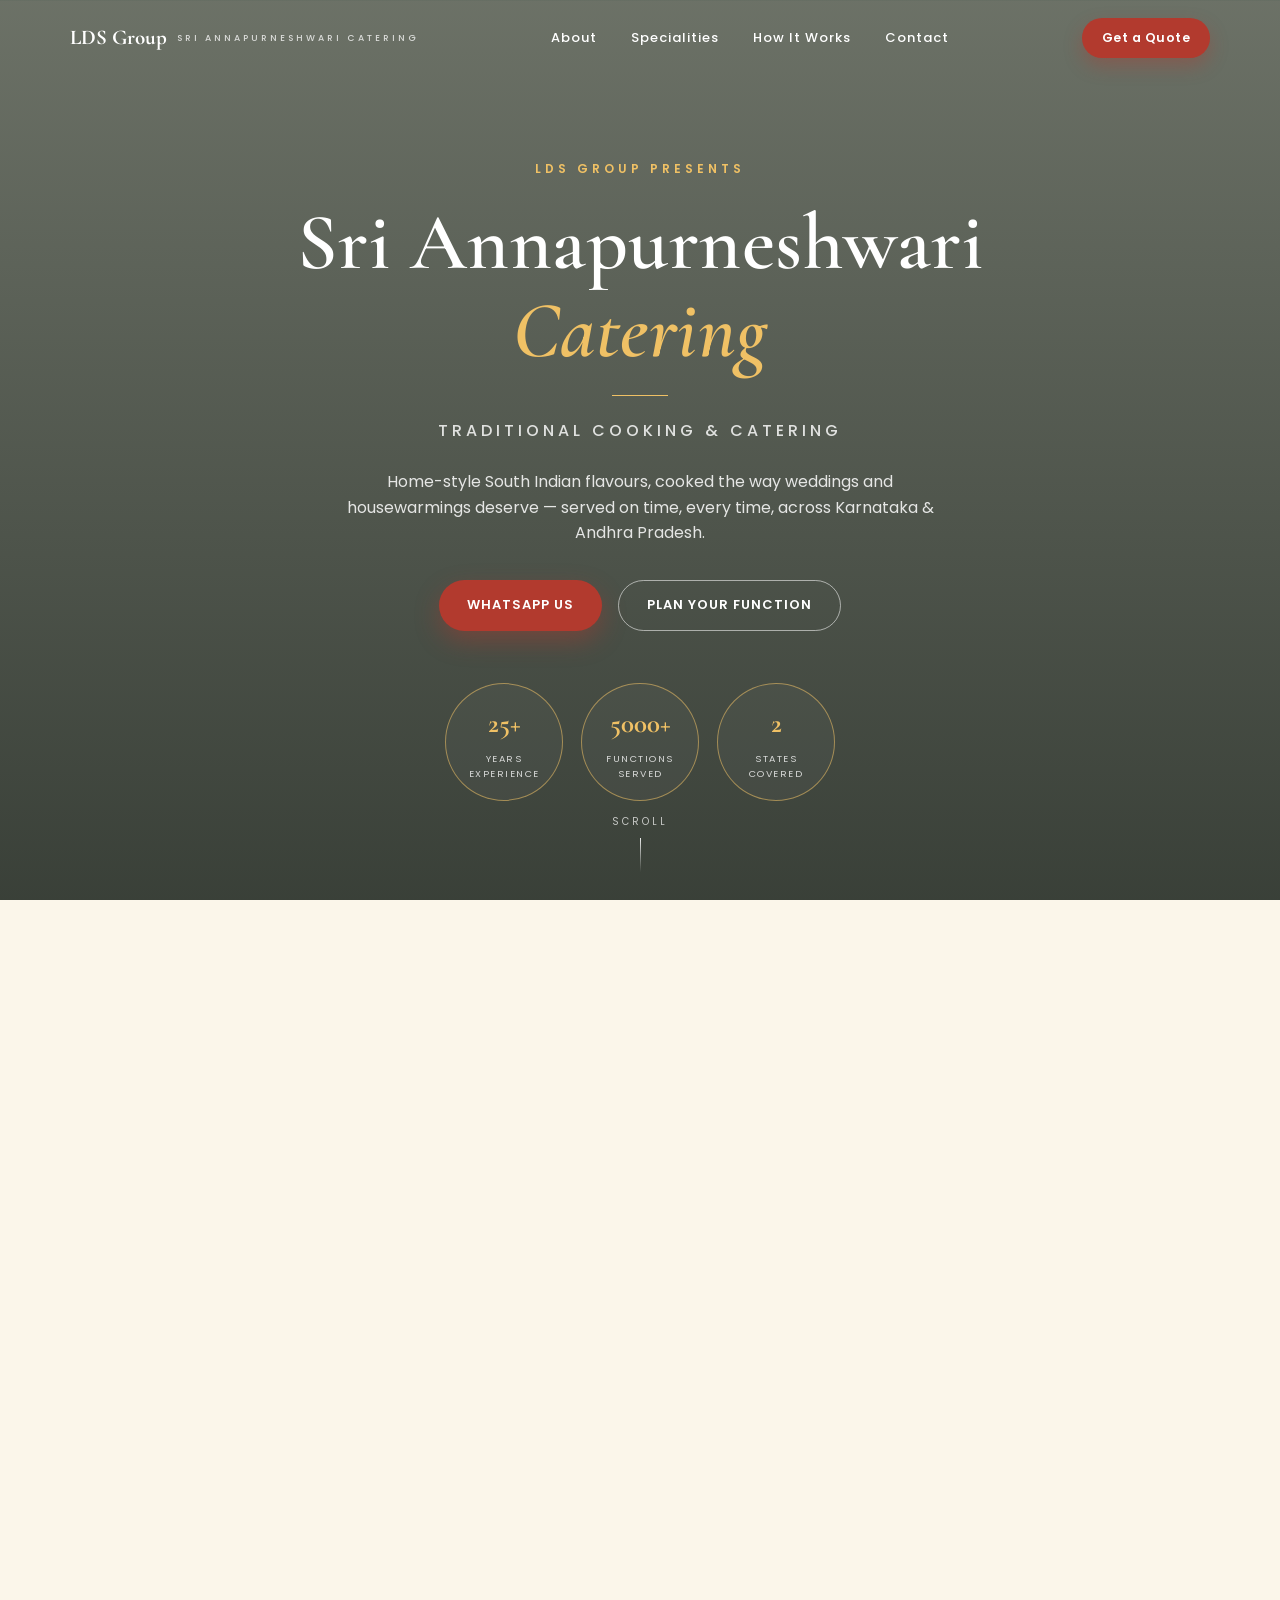
==== commit bc5db77e: "Update index.html" ====
--- a/index.html
+++ b/index.html
@@ -1,278 +1,437 @@
 <!DOCTYPE html>
 <html lang="en">
 <head>
-    <meta charset="UTF-8">
-    <meta name="viewport" content="width=device-width, initial-scale=1.0">
-
-    <title>Sri Annapurneshwari Catering | LDS Group</title>
-
-    <meta name="description"
-          content="Sri Annapurneshwari Catering by LDS Group. 25+ years of catering experience and 5000+ weddings and functions served across Karnataka and Andhra Pradesh.">
-
-    <meta name="theme-color" content="#151515">
-
-    <style>
-        * {
-            margin: 0;
-            padding: 0;
-            box-sizing: border-box;
-        }
-
-        html, body {
-            width: 100%;
-            height: 100%;
-        }
-
-        body {
-            font-family: Georgia, "Times New Roman", serif;
-            background: #151515;
-            color: #ffffff;
-            overflow: hidden;
-        }
-
-        .hero {
-            min-height: 100vh;
-            width: 100%;
-            position: relative;
-
-            display: flex;
-            align-items: center;
-            justify-content: center;
-
-            text-align: center;
-
-            background:
-                linear-gradient(
-                    rgba(15, 20, 18, 0.72),
-                    rgba(15, 20, 18, 0.78)
-                ),
-                url("https://images.unsplash.com/photo-1515003197210-e0cd71810b5f?auto=format&fit=crop&w=2000&q=90")
-                center center / cover no-repeat;
-        }
-
-        .overlay {
-            position: absolute;
-            inset: 0;
-            background:
-                radial-gradient(
-                    circle at center,
-                    transparent 20%,
-                    rgba(0, 0, 0, 0.35) 100%
-                );
-        }
-
-        .content {
-            position: relative;
-            z-index: 2;
-            width: min(900px, 90%);
-            padding: 30px;
-        }
-
-        .brand {
-            color: #d9b66f;
-            font-family: Arial, sans-serif;
-            font-size: 14px;
-            font-weight: 600;
-            letter-spacing: 8px;
-            margin-bottom: 25px;
-            text-transform: uppercase;
-        }
-
-        .business-name {
-            font-size: clamp(42px, 7vw, 82px);
-            font-weight: normal;
-            line-height: 1.05;
-            letter-spacing: 1px;
-            margin-bottom: 22px;
-        }
-
-        .divider {
-            width: 80px;
-            height: 1px;
-            background: #d9b66f;
-            margin: 0 auto 25px;
-        }
-
-        .tagline {
-            font-family: Arial, sans-serif;
-            font-size: clamp(15px, 2vw, 20px);
-            letter-spacing: 5px;
-            color: #f0d899;
-            text-transform: uppercase;
-            margin-bottom: 28px;
-        }
-
-        .description {
-            font-family: Arial, sans-serif;
-            font-size: 16px;
-            line-height: 1.8;
-            color: rgba(255,255,255,0.88);
-            max-width: 650px;
-            margin: 0 auto 30px;
-        }
-
-        .stats {
-            display: flex;
-            justify-content: center;
-            gap: 45px;
-            margin: 25px auto 35px;
-            font-family: Arial, sans-serif;
-        }
-
-        .stat {
-            display: flex;
-            flex-direction: column;
-            gap: 6px;
-        }
-
-        .number {
-            color: #e0bd70;
-            font-size: 25px;
-            font-weight: 600;
-        }
-
-        .label {
-            color: rgba(255,255,255,0.75);
-            font-size: 11px;
-            letter-spacing: 2px;
-            text-transform: uppercase;
-        }
-
-        .launching {
-            display: inline-block;
-            border: 1px solid rgba(217,182,111,0.8);
-            padding: 15px 30px;
-            color: #f0d899;
-            font-family: Arial, sans-serif;
-            font-size: 12px;
-            font-weight: 600;
-            letter-spacing: 4px;
-            text-transform: uppercase;
-        }
-
-        .footer {
-            position: absolute;
-            bottom: 25px;
-            left: 0;
-            width: 100%;
-            z-index: 2;
-
-            font-family: Arial, sans-serif;
-            font-size: 11px;
-            letter-spacing: 2px;
-            color: rgba(255,255,255,0.6);
-        }
-
-        @media (max-width: 600px) {
-
-            .content {
-                padding: 20px;
-            }
-
-            .brand {
-                font-size: 11px;
-                letter-spacing: 5px;
-                margin-bottom: 18px;
-            }
-
-            .business-name {
-                font-size: 42px;
-            }
-
-            .tagline {
-                font-size: 12px;
-                letter-spacing: 3px;
-                line-height: 1.8;
-            }
-
-            .description {
-                font-size: 14px;
-                line-height: 1.6;
-            }
-
-            .stats {
-                gap: 25px;
-                margin-bottom: 30px;
-            }
-
-            .number {
-                font-size: 21px;
-            }
-
-            .label {
-                font-size: 9px;
-                letter-spacing: 1px;
-            }
-
-            .launching {
-                padding: 13px 20px;
-                font-size: 10px;
-                letter-spacing: 3px;
-            }
-
-            .footer {
-                bottom: 15px;
-                font-size: 9px;
-            }
-        }
-    </style>
+<meta charset="UTF-8">
+<meta name="viewport" content="width=device-width, initial-scale=1.0">
+<title>Sri Annapurneshwari Catering | LDS Group</title>
+<meta name="description" content="Sri Annapurneshwari Catering by LDS Group. 25+ years of catering experience and 5000+ weddings and functions served across Karnataka and Andhra Pradesh.">
+<meta name="theme-color" content="#24402A">
+
+<link rel="preconnect" href="https://fonts.googleapis.com">
+<link rel="preconnect" href="https://fonts.gstatic.com" crossorigin>
+<link href="https://fonts.googleapis.com/css2?family=Cormorant+Garamond:ital,wght@0,500;0,600;0,700;1,500&family=Poppins:wght@300;400;500;600;700&display=swap" rel="stylesheet">
+
+<style>
+  :root{
+    --rice:#FBF6EA;
+    --rice-2:#F3ECDB;
+    --leaf:#24402A;
+    --leaf-2:#325C39;
+    --leaf-light:#6B8F6E;
+    --turmeric:#E3A33B;
+    --turmeric-2:#F0C165;
+    --kumkum:#B23A2E;
+    --kumkum-2:#94271D;
+    --ink:#2A241E;
+    --ink-soft:rgba(42,36,30,0.72);
+    --line:rgba(42,36,30,0.14);
+    --shadow: 0 18px 40px rgba(36,64,42,0.16);
+    --ease: cubic-bezier(.22,.61,.36,1);
+  }
+
+  *{margin:0;padding:0;box-sizing:border-box;}
+  html{scroll-behavior:smooth;}
+  body{
+    font-family:'Poppins',sans-serif;
+    background:var(--rice);
+    color:var(--ink);
+    line-height:1.6;
+    -webkit-font-smoothing:antialiased;
+  }
+  img{max-width:100%;display:block;}
+  a{color:inherit;text-decoration:none;}
+  ul{list-style:none;}
+  h1,h2,h3{font-family:'Cormorant Garamond',serif;font-weight:600;line-height:1.1;}
+  .wrap{width:min(1140px,90%);margin-inline:auto;}
+  .eyebrow{
+    font-family:'Poppins',sans-serif;
+    font-size:12px;
+    letter-spacing:4px;
+    text-transform:uppercase;
+    font-weight:600;
+  }
+  :focus-visible{outline:2px solid var(--turmeric);outline-offset:3px;}
+
+  /* ---------- reveal ---------- */
+  .reveal{opacity:0;transform:translateY(22px);transition:opacity .7s var(--ease),transform .7s var(--ease);}
+  .reveal.in{opacity:1;transform:translateY(0);}
+  @media (prefers-reduced-motion:reduce){
+    .reveal{opacity:1;transform:none;transition:none;}
+    html{scroll-behavior:auto;}
+  }
+
+  /* ---------- leaf motif (signature element) ---------- */
+  .leaf-svg{display:block;}
+  .leaf-divider{
+    width:100%;
+    height:46px;
+    display:block;
+    line-height:0;
+  }
+  .leaf-divider svg{width:100%;height:100%;display:block;}
+
+  .leaf-bullet{
+    width:34px;height:34px;flex:none;
+  }
+
+  /* ---------- nav ---------- */
+  header{
+    position:fixed;top:0;left:0;width:100%;z-index:100;
+    padding:18px 0;
+    transition:background .4s var(--ease), padding .4s var(--ease), box-shadow .4s var(--ease);
+  }
+  header .wrap{display:flex;align-items:center;justify-content:space-between;}
+  header.scrolled{
+    background:rgba(251,246,234,0.92);
+    backdrop-filter:blur(10px);
+    padding:10px 0;
+    box-shadow:0 4px 24px rgba(36,64,42,0.08);
+  }
+  .logo{
+    display:flex;align-items:center;gap:10px;
+    font-family:'Cormorant Garamond',serif;
+    font-size:21px;font-weight:700;
+    color:#fff;
+    transition:color .4s var(--ease);
+  }
+  header.scrolled .logo{color:var(--leaf);}
+  .logo small{
+    display:block;
+    font-family:'Poppins',sans-serif;
+    font-size:9px;letter-spacing:3px;font-weight:500;
+    text-transform:uppercase;
+    opacity:.75;
+  }
+  nav.links{display:flex;gap:34px;}
+  nav.links a{
+    font-size:13px;letter-spacing:1px;font-weight:500;
+    color:#fff;position:relative;padding:4px 0;
+    transition:color .4s var(--ease);
+  }
+  header.scrolled nav.links a{color:var(--ink);}
+  nav.links a::after{
+    content:"";position:absolute;left:0;bottom:0;width:0;height:1.5px;
+    background:var(--turmeric);transition:width .3s var(--ease);
+  }
+  nav.links a:hover::after{width:100%;}
+  .nav-cta{
+    display:inline-flex;align-items:center;gap:8px;
+    background:var(--kumkum);color:#fff !important;
+    padding:10px 20px;border-radius:999px;
+    font-size:12.5px;font-weight:600;letter-spacing:.5px;
+    box-shadow:0 8px 18px rgba(178,58,46,0.35);
+    transition:transform .25s var(--ease),background .25s var(--ease);
+  }
+  .nav-cta:hover{background:var(--kumkum-2);transform:translateY(-2px);}
+
+  .burger{display:none;flex-direction:column;gap:5px;background:none;border:0;cursor:pointer;padding:6px;z-index:110;}
+  .burger span{width:24px;height:2px;background:#fff;transition:all .3s var(--ease);}
+  header.scrolled .burger span{background:var(--ink);}
+  .burger.open span:nth-child(1){transform:translateY(7px) rotate(45deg);}
+  .burger.open span:nth-child(2){opacity:0;}
+  .burger.open span:nth-child(3){transform:translateY(-7px) rotate(-45deg);}
+
+  .mobile-panel{
+    position:fixed;inset:0 0 auto 0;top:0;
+    background:var(--leaf);
+    padding:100px 8% 50px;
+    display:flex;flex-direction:column;gap:26px;
+    transform:translateY(-100%);
+    transition:transform .45s var(--ease);
+    z-index:99;
+  }
+  .mobile-panel.open{transform:translateY(0);}
+  .mobile-panel a{color:var(--rice);font-size:19px;font-family:'Cormorant Garamond',serif;font-weight:600;}
+  .mobile-panel .nav-cta{align-self:flex-start;margin-top:10px;}
+
+  /* ---------- hero ---------- */
+  .hero{
+    min-height:100vh;width:100%;position:relative;
+    display:flex;align-items:center;justify-content:center;text-align:center;
+    background:
+      linear-gradient(180deg,rgba(20,32,22,.62),rgba(15,24,17,.82)),
+      url("https://images.unsplash.com/photo-1515003197210-e0cd71810b5f?auto=format&fit=crop&w=2000&q=90")
+      center 30%/cover no-repeat;
+    padding:150px 20px 90px;
+  }
+  .hero-content{position:relative;z-index:2;width:min(880px,100%);}
+  .hero .eyebrow{color:var(--turmeric-2);margin-bottom:20px;}
+  .hero .rule{width:56px;height:1px;background:var(--turmeric-2);margin:0 auto 22px;}
+  h1.business-name{
+    font-size:clamp(40px,7vw,80px);
+    color:#fff;
+    letter-spacing:.5px;
+    margin-bottom:20px;
+  }
+  h1.business-name em{font-style:italic;color:var(--turmeric-2);}
+  .hero .tagline{
+    font-size:clamp(13px,1.6vw,16px);letter-spacing:4px;text-transform:uppercase;
+    color:rgba(255,255,255,0.82);margin-bottom:26px;font-weight:500;
+  }
+  .hero .description{
+    font-size:16px;color:rgba(255,255,255,0.85);
+    max-width:600px;margin:0 auto 34px;
+  }
+  .hero-ctas{display:flex;gap:16px;justify-content:center;flex-wrap:wrap;margin-bottom:52px;}
+  .btn{
+    display:inline-flex;align-items:center;gap:9px;
+    padding:14px 28px;border-radius:999px;
+    font-size:13px;font-weight:600;letter-spacing:1px;text-transform:uppercase;
+    transition:transform .25s var(--ease),box-shadow .25s var(--ease),background .25s var(--ease);
+  }
+  .btn-primary{background:var(--kumkum);color:#fff;box-shadow:0 10px 24px rgba(178,58,46,0.4);}
+  .btn-primary:hover{background:var(--kumkum-2);transform:translateY(-3px);}
+  .btn-ghost{border:1px solid rgba(255,255,255,0.55);color:#fff;}
+  .btn-ghost:hover{background:rgba(255,255,255,0.12);transform:translateY(-3px);}
+
+  .stats{display:flex;justify-content:center;gap:18px;flex-wrap:wrap;}
+  .stat{
+    display:flex;flex-direction:column;align-items:center;gap:6px;
+    width:118px;height:118px;border-radius:50%;
+    border:1px solid rgba(240,193,101,0.55);
+    justify-content:center;
+    background:rgba(255,255,255,0.03);
+  }
+  .stat .number{color:var(--turmeric-2);font-family:'Cormorant Garamond',serif;font-size:27px;font-weight:700;}
+  .stat .label{color:rgba(255,255,255,0.78);font-size:9.5px;letter-spacing:1.5px;text-transform:uppercase;text-align:center;padding:0 8px;}
+
+  .scroll-cue{
+    position:absolute;bottom:28px;left:50%;transform:translateX(-50%);
+    z-index:2;color:rgba(255,255,255,0.7);
+    display:flex;flex-direction:column;align-items:center;gap:8px;
+    font-size:10px;letter-spacing:3px;text-transform:uppercase;
+  }
+  .scroll-cue .dot{width:1px;height:34px;background:linear-gradient(rgba(255,255,255,0.9),rgba(255,255,255,0));animation:cue 1.8s infinite;}
+  @keyframes cue{0%{opacity:.2;}50%{opacity:1;}100%{opacity:.2;}}
+
+  /* ---------- section shell ---------- */
+  section{position:relative;}
+  .section-pad{padding:100px 0;}
+  .section-head{max-width:640px;margin:0 auto 56px;text-align:center;}
+  .section-head .eyebrow{color:var(--kumkum);margin-bottom:14px;display:block;}
+  .section-head h2{font-size:clamp(30px,4vw,46px);color:var(--leaf);}
+  .section-head p{color:var(--ink-soft);margin-top:16px;font-size:15.5px;}
+
+  /* ---------- about ---------- */
+  .about{background:var(--rice);}
+  .about-grid{
+    display:grid;grid-template-columns:0.9fr 1.1fr;gap:70px;align-items:center;
+  }
+  .about-visual{
+    position:relative;aspect-ratio:4/5;border-radius:6px;overflow:hidden;
+    background:linear-gradient(160deg,var(--leaf),var(--leaf-2) 60%,#1a2f1e);
+    display:flex;align-items:center;justify-content:center;
+    box-shadow:var(--shadow);
+  }
+  .about-visual .leaf-svg{width:58%;opacity:.92;}
+  .about-visual::after{
+    content:"25+ Years";
+    position:absolute;bottom:26px;left:26px;
+    font-family:'Cormorant Garamond',serif;color:var(--turmeric-2);
+    font-size:20px;font-weight:600;
+    border-top:1px solid rgba(240,193,101,0.5);padding-top:10px;
+  }
+  .about-copy .eyebrow{color:var(--kumkum);display:block;margin-bottom:14px;}
+  .about-copy h2{font-size:clamp(28px,3.6vw,42px);color:var(--leaf);margin-bottom:22px;}
+  .about-copy p{color:var(--ink-soft);margin-bottom:16px;font-size:15.5px;}
+  .about-list{margin-top:26px;display:flex;flex-direction:column;gap:14px;}
+  .about-list li{display:flex;align-items:flex-start;gap:12px;font-size:14.5px;color:var(--ink);}
+  .about-list svg{flex:none;width:18px;height:18px;margin-top:2px;color:var(--kumkum);}
+
+  /* ---------- specialities ---------- */
+  .specialities{background:var(--leaf);color:var(--rice);}
+  .specialities .section-head .eyebrow{color:var(--turmeric-2);}
+  .specialities .section-head h2{color:#fff;}
+  .specialities .section-head p{color:rgba(251,246,234,0.75);}
+  .spec-grid{display:grid;grid-template-columns:repeat(4,1fr);gap:22px;}
+  .spec-card{
+    background:rgba(251,246,234,0.05);
+    border:1px solid rgba(251,246,234,0.14);
+    border-radius:10px;padding:34px 26px;
+    transition:transform .3s var(--ease),background .3s var(--ease),border-color .3s var(--ease);
+  }
+  .spec-card:hover{transform:translateY(-8px);background:rgba(251,246,234,0.09);border-color:rgba(240,193,101,0.5);}
+  .spec-card .leaf-bullet{margin-bottom:20px;color:var(--turmeric-2);}
+  .spec-card h3{font-size:22px;color:#fff;margin-bottom:10px;font-weight:600;}
+  .spec-card p{font-size:14px;color:rgba(251,246,234,0.72);}
+
+  /* ---------- process ---------- */
+  .process{background:var(--rice-2);}
+  .process-grid{display:grid;grid-template-columns:repeat(3,1fr);gap:36px;position:relative;}
+  .process-step{text-align:center;padding:0 16px;}
+  .process-step .step-num{
+    width:52px;height:52px;border-radius:50%;
+    border:1px solid var(--kumkum);color:var(--kumkum);
+    display:flex;align-items:center;justify-content:center;
+    font-family:'Cormorant Garamond',serif;font-size:20px;font-weight:700;
+    margin:0 auto 20px;background:var(--rice);
+  }
+  .process-step h3{font-size:21px;color:var(--leaf);margin-bottom:10px;}
+  .process-step p{font-size:14px;color:var(--ink-soft);}
+
+  /* ---------- contact ---------- */
+  .contact{background:var(--leaf);color:var(--rice);}
+  .contact-grid{display:grid;grid-template-columns:1fr 1fr;gap:64px;align-items:start;}
+  .contact .section-head{margin:0 0 34px;text-align:left;max-width:none;}
+  .contact .section-head .eyebrow{color:var(--turmeric-2);}
+  .contact .section-head h2{color:#fff;}
+  .contact-info{display:flex;flex-direction:column;gap:22px;}
+  .contact-row{display:flex;gap:16px;align-items:flex-start;}
+  .contact-row svg{flex:none;width:20px;height:20px;color:var(--turmeric-2);margin-top:3px;}
+  .contact-row .ct-label{font-size:11px;letter-spacing:2px;text-transform:uppercase;color:rgba(251,246,234,0.6);margin-bottom:4px;}
+  .contact-row .ct-value{font-size:16px;color:#fff;font-weight:500;}
+  .contact-row a.ct-value:hover{color:var(--turmeric-2);}
+
+  form.enquiry{
+    background:rgba(251,246,234,0.06);
+    border:1px solid rgba(251,246,234,0.16);
+    border-radius:12px;padding:32px;
+    display:flex;flex-direction:column;gap:16px;
+  }
+  form.enquiry .field{display:flex;flex-direction:column;gap:6px;}
+  form.enquiry label{font-size:11px;letter-spacing:1.5px;text-transform:uppercase;color:rgba(251,246,234,0.65);}
+  form.enquiry input,form.enquiry select,form.enquiry textarea{
+    background:rgba(251,246,234,0.08);
+    border:1px solid rgba(251,246,234,0.22);
+    border-radius:7px;padding:12px 14px;color:#fff;font-family:'Poppins',sans-serif;font-size:14px;
+    transition:border-color .25s var(--ease);
+  }
+  form.enquiry input::placeholder,form.enquiry textarea::placeholder{color:rgba(251,246,234,0.4);}
+  form.enquiry input:focus,form.enquiry select:focus,form.enquiry textarea:focus{border-color:var(--turmeric-2);outline:none;}
+  form.enquiry textarea{resize:vertical;min-height:90px;}
+  form.enquiry .btn-primary{align-self:flex-start;border:none;cursor:pointer;font-family:'Poppins',sans-serif;margin-top:6px;}
+  form.enquiry option{color:#111;}
+
+  /* ---------- footer ---------- */
+  footer{background:#1a2f1e;color:rgba(251,246,234,0.7);padding:44px 0 28px;}
+  .footer-grid{display:flex;justify-content:space-between;align-items:center;flex-wrap:wrap;gap:20px;padding-bottom:28px;border-bottom:1px solid rgba(251,246,234,0.12);}
+  .footer-logo{font-family:'Cormorant Garamond',serif;font-size:22px;color:#fff;}
+  .footer-links{display:flex;gap:26px;flex-wrap:wrap;}
+  .footer-links a{font-size:13px;}
+  .footer-links a:hover{color:var(--turmeric-2);}
+  .footer-bottom{padding-top:22px;display:flex;justify-content:space-between;flex-wrap:wrap;gap:10px;font-size:12px;}
+
+  /* ---------- responsive ---------- */
+  @media (max-width:980px){
+    .about-grid{grid-template-columns:1fr;gap:40px;}
+    .about-visual{aspect-ratio:16/9;}
+    .spec-grid{grid-template-columns:repeat(2,1fr);}
+    .contact-grid{grid-template-columns:1fr;gap:44px;}
+    .process-grid{grid-template-columns:1fr;gap:44px;}
+  }
+
+  @media (max-width:760px){
+    nav.links,.nav-cta{display:none;}
+    .burger{display:flex;}
+    .hero{padding:130px 20px 80px;}
+    .stats{gap:12px;}
+    .stat{width:98px;height:98px;}
+    .section-pad{padding:72px 0;}
+    .spec-grid{grid-template-columns:1fr;}
+  }
+
+  @media (max-width:480px){
+    .hero-ctas{flex-direction:column;width:100%;}
+    .hero-ctas .btn{justify-content:center;width:100%;}
+    .stats{gap:14px 10px;}
+    .stat{width:84px;height:84px;}
+    .stat .number{font-size:21px;}
+    .stat .label{font-size:8px;}
+    .logo{font-size:17px;}
+  }
+</style>
 </head>
 
 <body>
 
-<section class="hero">
-
-    <div class="overlay"></div>
-
-    <div class="content">
-
-        <div class="brand">
-            LDS GROUP
-        </div>
-
-        <h1 class="business-name">
-            Sri Annapurneshwari<br>
-            Catering
-        </h1>
-
-        <div class="divider"></div>
-
-        <div class="tagline">
-            Cooking &amp; Catering
-        </div>
-
-        <p class="description">
-            Creating delicious food and memorable celebrations for
-            weddings, housewarmings and special occasions.
-            <br>
-            Serving families across Karnataka &amp; Andhra Pradesh.
-        </p>
-
-        <div class="stats">
-
-            <div class="stat">
-                <span class="number">25+</span>
-                <span class="label">Years Experience</span>
-            </div>
-
-            <div class="stat">
-                <span class="number">5000+</span>
-                <span class="label">Functions Served</span>
-            </div>
-
-        </div>
-
-        <div class="launching">
-            Website Launching Soon
-        </div>
-
+<header id="siteHeader">
+  <div class="wrap">
+    <a href="#top" class="logo">LDS Group<small>Sri Annapurneshwari Catering</small></a>
+    <nav class="links">
+      <a href="#about">About</a>
+      <a href="#specialities">Specialities</a>
+      <a href="#process">How It Works</a>
+      <a href="#contact">Contact</a>
+    </nav>
+    <a href="#contact" class="nav-cta">Get a Quote</a>
+    <button class="burger" id="burgerBtn" aria-label="Open menu" aria-expanded="false">
+      <span></span><span></span><span></span>
+    </button>
+  </div>
+</header>
+
+<div class="mobile-panel" id="mobilePanel">
+  <a href="#about">About</a>
+  <a href="#specialities">Specialities</a>
+  <a href="#process">How It Works</a>
+  <a href="#contact">Contact</a>
+  <a href="#contact" class="btn btn-primary nav-cta">Get a Quote</a>
+</div>
+
+<section class="hero" id="top">
+  <div class="hero-content">
+    <div class="eyebrow reveal in">LDS Group Presents</div>
+    <h1 class="business-name reveal in">Sri Annapurneshwari<br><em>Catering</em></h1>
+    <div class="rule reveal in"></div>
+    <div class="tagline reveal in">Traditional Cooking &amp; Catering</div>
+    <p class="description reveal in">
+      Home-style South Indian flavours, cooked the way weddings and housewarmings deserve —
+      served on time, every time, across Karnataka &amp; Andhra Pradesh.
+    </p>
+    <div class="hero-ctas reveal in">
+      <a href="https://wa.me/919999999999" class="btn btn-primary" target="_blank" rel="noopener">WhatsApp Us</a>
+      <a href="#contact" class="btn btn-ghost">Plan Your Function</a>
     </div>
-
-    <div class="footer">
-        © 2026 LDS Group · Sri Annapurneshwari Catering
+    <div class="stats reveal in">
+      <div class="stat"><span class="number">25+</span><span class="label">Years Experience</span></div>
+      <div class="stat"><span class="number">5000+</span><span class="label">Functions Served</span></div>
+      <div class="stat"><span class="number">2</span><span class="label">States Covered</span></div>
     </div>
-
+  </div>
+  <div class="scroll-cue"><span>Scroll</span><span class="dot"></span></div>
 </section>
 
-</body>
-</html>
+<section class="about section-pad" id="about">
+  <div class="wrap about-grid">
+    <div class="about-visual reveal">
+      <svg class="leaf-svg" viewBox="0 0 200 240" fill="none" xmlns="http://www.w3.org/2000/svg">
+        <path d="M100 10C40 40 20 110 40 170C55 214 90 230 100 232C110 230 145 214 160 170C180 110 160 40 100 10Z" stroke="#F0C165" stroke-width="2"/>
+        <path d="M100 20V225" stroke="#F0C165" stroke-width="1.5"/>
+        <path d="M100 45 L60 75 M100 45 L140 75 M100 85 L55 115 M100 85 L145 115 M100 125 L60 155 M100 125 L140 155 M100 165 L70 190 M100 165 L130 190" stroke="#F0C165" stroke-width="1" stroke-linecap="round"/>
+      </svg>
+    </div>
+    <div class="about-copy">
+      <span class="eyebrow reveal">Our Story</span>
+      <h2 class="reveal">Family recipes, cooked for your family's biggest days</h2>
+      <p class="reveal">Sri Annapurneshwari Catering began as a small kitchen serving neighbourhood weddings, and has grown — one function at a time — into a trusted name for families across Karnataka and Andhra Pradesh.</p>
+      <p class="reveal">Every menu is built the traditional way: fresh grinding, slow-cooked gravies, and the kind of banana-leaf spread that makes guests ask for seconds.</p>
+      <ul class="about-list reveal">
+        <li><svg viewBox="0 0 24 24" fill="none" stroke="currentColor" stroke-width="2"><path d="M20 6L9 17l-5-5"/></svg> On-time setup and service, guaranteed</li>
+        <li><svg viewBox="0 0 24 24" fill="none" stroke="currentColor" stroke-width="2"><path d="M20 6L9 17l-5-5"/></svg> Menus customised to region, community &amp; guest count</li>
+        <li><svg viewBox="0 0 24 24" fill="none" stroke="currentColor" stroke-width="2"><path d="M20 6L9 17l-5-5"/></svg> Trained staff for cooking, serving &amp; cleanup</li>
+      </ul>
+    </div>
+  </div>
+</section>
+
+<section class="specialities section-pad" id="specialities">
+  <div class="wrap">
+    <div class="section-head">
+      <span class="eyebrow reveal">What We Cater</span>
+      <h2 class="reveal">Every occasion, handled with care</h2>
+      <p class="reveal">From an intimate housewarming to a three-day wedding, our kitchen scales without cutting corners.</p>
+    </div>
+    <div class="spec-grid">
+      <div class="spec-card reveal">
+        <svg class="leaf-bullet" viewBox="0 0 24 24" fill="none" stroke="currentColor" stroke-width="1.5"><path d="M12 21C7 17 4 13 4 9a8 8 0 0116 0c0 4-3 8-8 12z"/><path d="M12 5v12"/></svg>
+        <h3>Wedding Feasts</h3>
+        <p>Multi-day wedding menus with traditional courses, live counters and full banana-leaf service.</p>
+      </div>
+      <div class="spec-card reveal">
+        <svg class="leaf-bullet" viewBox="0 0 24 24" fill="none" stroke="currentColor" stroke-width="1.5"><path d="M3 11l9-7 9 7"/><path d="M5 10v9h14v-9"/><path d="M10 19v-6h4v6"/></svg>
+        <h3>Housewarmings</h3>
+        <p>Griha Pravesh menus sized right for close family &amp; friends, with pooja-day timings in mind.</p>
+      </div>
+      <div class="spec-card reveal">
+        <svg class="leaf-bullet" viewBox="0 0 24 24" fill="none" stroke="currentColor" stroke-width="1.5"><path d="M4 21V9l8-6 8 6v12"/><path d="M9 21v-6h6v6"/></svg>
+        <h3>Corpor
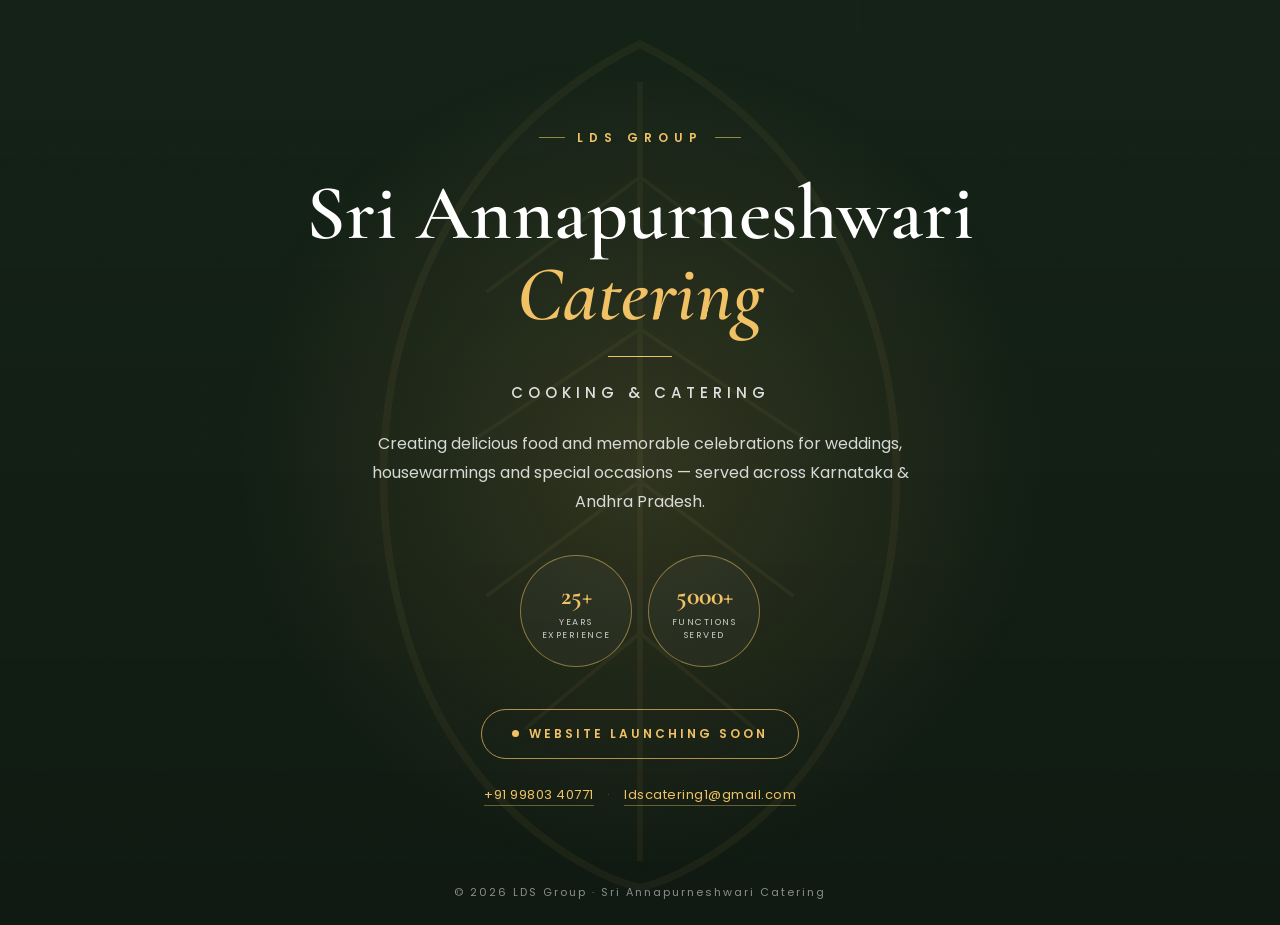
==== commit e5775ba4: "Update index.html" ====
--- a/index.html
+++ b/index.html
@@ -4,7 +4,7 @@
 <meta charset="UTF-8">
 <meta name="viewport" content="width=device-width, initial-scale=1.0">
 <title>Sri Annapurneshwari Catering | LDS Group</title>
-<meta name="description" content="Sri Annapurneshwari Catering by LDS Group. 25+ years of catering experience and 5000+ weddings and functions served across Karnataka and Andhra Pradesh.">
+<meta name="description" content="Sri Annapurneshwari Catering by LDS Group. 25+ years of catering experience and 5000+ weddings and functions served across Karnataka and Andhra Pradesh. Website launching soon.">
 <meta name="theme-color" content="#24402A">
 
 <link rel="preconnect" href="https://fonts.googleapis.com">
@@ -13,425 +13,372 @@
 
 <style>
   :root{
-    --rice:#FBF6EA;
-    --rice-2:#F3ECDB;
     --leaf:#24402A;
-    --leaf-2:#325C39;
-    --leaf-light:#6B8F6E;
+    --leaf-2:#1a2f1e;
     --turmeric:#E3A33B;
     --turmeric-2:#F0C165;
     --kumkum:#B23A2E;
     --kumkum-2:#94271D;
-    --ink:#2A241E;
-    --ink-soft:rgba(42,36,30,0.72);
-    --line:rgba(42,36,30,0.14);
-    --shadow: 0 18px 40px rgba(36,64,42,0.16);
+    --rice:#FBF6EA;
     --ease: cubic-bezier(.22,.61,.36,1);
   }
-
   *{margin:0;padding:0;box-sizing:border-box;}
-  html{scroll-behavior:smooth;}
+  html,body{width:100%;height:100%;}
   body{
     font-family:'Poppins',sans-serif;
-    background:var(--rice);
-    color:var(--ink);
-    line-height:1.6;
-    -webkit-font-smoothing:antialiased;
-  }
-  img{max-width:100%;display:block;}
-  a{color:inherit;text-decoration:none;}
-  ul{list-style:none;}
-  h1,h2,h3{font-family:'Cormorant Garamond',serif;font-weight:600;line-height:1.1;}
-  .wrap{width:min(1140px,90%);margin-inline:auto;}
-  .eyebrow{
-    font-family:'Poppins',sans-serif;
+    background:var(--leaf-2);
+    color:#fff;
+    overflow-x:hidden;
+  }
+  h1,h2{font-family:'Cormorant Garamond',serif;font-weight:600;}
+
+  .hero{
+    min-height:100vh;
+    width:100%;
+    position:relative;
+    display:flex;
+    align-items:center;
+    justify-content:center;
+    text-align:center;
+    overflow:hidden;
+    padding:120px 20px;
+  }
+
+  .hero-bg{
+    position:absolute;
+    inset:-4% -2%;
+    background:
+      linear-gradient(180deg, rgba(18,30,20,.66), rgba(14,22,16,.88)),
+      url("https://images.unsplash.com/photo-1515003197210-e0cd71810b5f?auto=format&fit=crop&w=2000&q=90")
+      center 32% / cover no-repeat;
+    will-change:transform;
+    z-index:0;
+  }
+
+  /* fine grain texture for depth */
+  .hero-grain{
+    position:absolute;inset:0;z-index:1;
+    opacity:.05;pointer-events:none;
+    mix-blend-mode:overlay;
+    background-image:url("data:image/svg+xml,%3Csvg xmlns='http://www.w3.org/2000/svg' width='120' height='120'%3E%3Cfilter id='n'%3E%3CfeTurbulence type='fractalNoise' baseFrequency='0.85' numOctaves='2' stitchTiles='stitch'/%3E%3C/filter%3E%3Crect width='100%25' height='100%25' filter='url(%23n)'/%3E%3C/svg%3E");
+  }
+
+  /* radial glow that breathes gently behind the content */
+  .hero-glow{
+    position:absolute;
+    top:50%;left:50%;
+    width:min(90vw,900px);
+    height:min(90vw,900px);
+    transform:translate(-50%,-50%);
+    background:radial-gradient(circle, rgba(240,193,101,.14) 0%, rgba(240,193,101,0) 65%);
+    z-index:1;
+    pointer-events:none;
+    animation:breathe 7s ease-in-out infinite;
+  }
+  @keyframes breathe{
+    0%,100%{opacity:.7;transform:translate(-50%,-50%) scale(1);}
+    50%{opacity:1;transform:translate(-50%,-50%) scale(1.08);}
+  }
+
+  /* ambient drifting particles (turmeric dust) */
+  .particles{position:absolute;inset:0;z-index:1;pointer-events:none;overflow:hidden;}
+  .particle{
+    position:absolute;
+    bottom:-20px;
+    width:4px;height:4px;
+    border-radius:50%;
+    background:var(--turmeric-2);
+    opacity:0;
+    animation:drift linear infinite;
+  }
+  @keyframes drift{
+    0%{opacity:0;transform:translateY(0) translateX(0);}
+    10%{opacity:.55;}
+    90%{opacity:.35;}
+    100%{opacity:0;transform:translateY(-110vh) translateX(var(--dx,20px));}
+  }
+
+  /* faint leaf watermark, signature element */
+  .leaf-watermark{
+    position:absolute;
+    top:50%;left:50%;
+    width:min(70vw,760px);
+    transform:translate(-50%,-50%);
+    opacity:.05;
+    pointer-events:none;
+    z-index:1;
+    animation:leafbreathe 12s ease-in-out infinite;
+    transform-origin:center;
+  }
+  @keyframes leafbreathe{
+    0%,100%{transform:translate(-50%,-50%) scale(1) rotate(0deg);opacity:.05;}
+    50%{transform:translate(-50%,-50%) scale(1.035) rotate(1.2deg);opacity:.08;}
+  }
+
+  .content{
+    position:relative;
+    z-index:2;
+    width:min(760px,92%);
+  }
+
+  .brand{
+    display:inline-flex;
+    align-items:center;
+    gap:12px;
+    color:var(--turmeric-2);
     font-size:12px;
-    letter-spacing:4px;
+    font-weight:600;
+    letter-spacing:6px;
     text-transform:uppercase;
-    font-weight:600;
-  }
-  :focus-visible{outline:2px solid var(--turmeric);outline-offset:3px;}
-
-  /* ---------- reveal ---------- */
-  .reveal{opacity:0;transform:translateY(22px);transition:opacity .7s var(--ease),transform .7s var(--ease);}
-  .reveal.in{opacity:1;transform:translateY(0);}
-  @media (prefers-reduced-motion:reduce){
-    .reveal{opacity:1;transform:none;transition:none;}
-    html{scroll-behavior:auto;}
-  }
-
-  /* ---------- leaf motif (signature element) ---------- */
-  .leaf-svg{display:block;}
-  .leaf-divider{
-    width:100%;
-    height:46px;
-    display:block;
-    line-height:0;
-  }
-  .leaf-divider svg{width:100%;height:100%;display:block;}
-
-  .leaf-bullet{
-    width:34px;height:34px;flex:none;
-  }
-
-  /* ---------- nav ---------- */
-  header{
-    position:fixed;top:0;left:0;width:100%;z-index:100;
-    padding:18px 0;
-    transition:background .4s var(--ease), padding .4s var(--ease), box-shadow .4s var(--ease);
-  }
-  header .wrap{display:flex;align-items:center;justify-content:space-between;}
-  header.scrolled{
-    background:rgba(251,246,234,0.92);
-    backdrop-filter:blur(10px);
-    padding:10px 0;
-    box-shadow:0 4px 24px rgba(36,64,42,0.08);
-  }
-  .logo{
-    display:flex;align-items:center;gap:10px;
-    font-family:'Cormorant Garamond',serif;
-    font-size:21px;font-weight:700;
-    color:#fff;
-    transition:color .4s var(--ease);
-  }
-  header.scrolled .logo{color:var(--leaf);}
-  .logo small{
-    display:block;
-    font-family:'Poppins',sans-serif;
-    font-size:9px;letter-spacing:3px;font-weight:500;
-    text-transform:uppercase;
-    opacity:.75;
-  }
-  nav.links{display:flex;gap:34px;}
-  nav.links a{
-    font-size:13px;letter-spacing:1px;font-weight:500;
-    color:#fff;position:relative;padding:4px 0;
-    transition:color .4s var(--ease);
-  }
-  header.scrolled nav.links a{color:var(--ink);}
-  nav.links a::after{
-    content:"";position:absolute;left:0;bottom:0;width:0;height:1.5px;
-    background:var(--turmeric);transition:width .3s var(--ease);
-  }
-  nav.links a:hover::after{width:100%;}
-  .nav-cta{
-    display:inline-flex;align-items:center;gap:8px;
-    background:var(--kumkum);color:#fff !important;
-    padding:10px 20px;border-radius:999px;
-    font-size:12.5px;font-weight:600;letter-spacing:.5px;
-    box-shadow:0 8px 18px rgba(178,58,46,0.35);
-    transition:transform .25s var(--ease),background .25s var(--ease);
-  }
-  .nav-cta:hover{background:var(--kumkum-2);transform:translateY(-2px);}
-
-  .burger{display:none;flex-direction:column;gap:5px;background:none;border:0;cursor:pointer;padding:6px;z-index:110;}
-  .burger span{width:24px;height:2px;background:#fff;transition:all .3s var(--ease);}
-  header.scrolled .burger span{background:var(--ink);}
-  .burger.open span:nth-child(1){transform:translateY(7px) rotate(45deg);}
-  .burger.open span:nth-child(2){opacity:0;}
-  .burger.open span:nth-child(3){transform:translateY(-7px) rotate(-45deg);}
-
-  .mobile-panel{
-    position:fixed;inset:0 0 auto 0;top:0;
-    background:var(--leaf);
-    padding:100px 8% 50px;
-    display:flex;flex-direction:column;gap:26px;
-    transform:translateY(-100%);
-    transition:transform .45s var(--ease);
-    z-index:99;
-  }
-  .mobile-panel.open{transform:translateY(0);}
-  .mobile-panel a{color:var(--rice);font-size:19px;font-family:'Cormorant Garamond',serif;font-weight:600;}
-  .mobile-panel .nav-cta{align-self:flex-start;margin-top:10px;}
-
-  /* ---------- hero ---------- */
-  .hero{
-    min-height:100vh;width:100%;position:relative;
-    display:flex;align-items:center;justify-content:center;text-align:center;
-    background:
-      linear-gradient(180deg,rgba(20,32,22,.62),rgba(15,24,17,.82)),
-      url("https://images.unsplash.com/photo-1515003197210-e0cd71810b5f?auto=format&fit=crop&w=2000&q=90")
-      center 30%/cover no-repeat;
-    padding:150px 20px 90px;
-  }
-  .hero-content{position:relative;z-index:2;width:min(880px,100%);}
-  .hero .eyebrow{color:var(--turmeric-2);margin-bottom:20px;}
-  .hero .rule{width:56px;height:1px;background:var(--turmeric-2);margin:0 auto 22px;}
-  h1.business-name{
-    font-size:clamp(40px,7vw,80px);
-    color:#fff;
+    margin-bottom:26px;
+    opacity:0;
+    animation:rise .8s var(--ease) .1s forwards;
+  }
+  .brand::before,.brand::after{content:"";width:26px;height:1px;background:rgba(240,193,101,.6);}
+
+  .business-name{
+    font-size:clamp(40px,7.5vw,78px);
+    line-height:1.05;
     letter-spacing:.5px;
     margin-bottom:20px;
-  }
-  h1.business-name em{font-style:italic;color:var(--turmeric-2);}
-  .hero .tagline{
-    font-size:clamp(13px,1.6vw,16px);letter-spacing:4px;text-transform:uppercase;
-    color:rgba(255,255,255,0.82);margin-bottom:26px;font-weight:500;
-  }
-  .hero .description{
-    font-size:16px;color:rgba(255,255,255,0.85);
-    max-width:600px;margin:0 auto 34px;
-  }
-  .hero-ctas{display:flex;gap:16px;justify-content:center;flex-wrap:wrap;margin-bottom:52px;}
-  .btn{
-    display:inline-flex;align-items:center;gap:9px;
-    padding:14px 28px;border-radius:999px;
-    font-size:13px;font-weight:600;letter-spacing:1px;text-transform:uppercase;
-    transition:transform .25s var(--ease),box-shadow .25s var(--ease),background .25s var(--ease);
-  }
-  .btn-primary{background:var(--kumkum);color:#fff;box-shadow:0 10px 24px rgba(178,58,46,0.4);}
-  .btn-primary:hover{background:var(--kumkum-2);transform:translateY(-3px);}
-  .btn-ghost{border:1px solid rgba(255,255,255,0.55);color:#fff;}
-  .btn-ghost:hover{background:rgba(255,255,255,0.12);transform:translateY(-3px);}
-
-  .stats{display:flex;justify-content:center;gap:18px;flex-wrap:wrap;}
+    opacity:0;
+    animation:rise .8s var(--ease) .25s forwards;
+  }
+  .business-name em{font-style:italic;color:var(--turmeric-2);}
+
+  .divider{
+    width:64px;height:1px;
+    background:var(--turmeric-2);
+    margin:0 auto 24px;
+    opacity:0;
+    animation:rise .8s var(--ease) .4s forwards;
+  }
+
+  .tagline{
+    font-size:clamp(12px,1.8vw,15px);
+    letter-spacing:5px;
+    text-transform:uppercase;
+    color:rgba(255,255,255,.85);
+    margin-bottom:26px;
+    font-weight:500;
+    opacity:0;
+    animation:rise .8s var(--ease) .5s forwards;
+  }
+
+  .description{
+    font-size:16px;
+    line-height:1.8;
+    color:rgba(255,255,255,.82);
+    max-width:560px;
+    margin:0 auto 38px;
+    opacity:0;
+    animation:rise .8s var(--ease) .6s forwards;
+  }
+
+  .stats{
+    display:flex;
+    justify-content:center;
+    gap:16px;
+    margin-bottom:42px;
+    flex-wrap:wrap;
+    opacity:0;
+    animation:rise .8s var(--ease) .7s forwards;
+  }
   .stat{
-    display:flex;flex-direction:column;align-items:center;gap:6px;
-    width:118px;height:118px;border-radius:50%;
-    border:1px solid rgba(240,193,101,0.55);
+    display:flex;
+    flex-direction:column;
+    align-items:center;
     justify-content:center;
-    background:rgba(255,255,255,0.03);
-  }
-  .stat .number{color:var(--turmeric-2);font-family:'Cormorant Garamond',serif;font-size:27px;font-weight:700;}
-  .stat .label{color:rgba(255,255,255,0.78);font-size:9.5px;letter-spacing:1.5px;text-transform:uppercase;text-align:center;padding:0 8px;}
-
-  .scroll-cue{
-    position:absolute;bottom:28px;left:50%;transform:translateX(-50%);
-    z-index:2;color:rgba(255,255,255,0.7);
-    display:flex;flex-direction:column;align-items:center;gap:8px;
-    font-size:10px;letter-spacing:3px;text-transform:uppercase;
-  }
-  .scroll-cue .dot{width:1px;height:34px;background:linear-gradient(rgba(255,255,255,0.9),rgba(255,255,255,0));animation:cue 1.8s infinite;}
-  @keyframes cue{0%{opacity:.2;}50%{opacity:1;}100%{opacity:.2;}}
-
-  /* ---------- section shell ---------- */
-  section{position:relative;}
-  .section-pad{padding:100px 0;}
-  .section-head{max-width:640px;margin:0 auto 56px;text-align:center;}
-  .section-head .eyebrow{color:var(--kumkum);margin-bottom:14px;display:block;}
-  .section-head h2{font-size:clamp(30px,4vw,46px);color:var(--leaf);}
-  .section-head p{color:var(--ink-soft);margin-top:16px;font-size:15.5px;}
-
-  /* ---------- about ---------- */
-  .about{background:var(--rice);}
-  .about-grid{
-    display:grid;grid-template-columns:0.9fr 1.1fr;gap:70px;align-items:center;
-  }
-  .about-visual{
-    position:relative;aspect-ratio:4/5;border-radius:6px;overflow:hidden;
-    background:linear-gradient(160deg,var(--leaf),var(--leaf-2) 60%,#1a2f1e);
-    display:flex;align-items:center;justify-content:center;
-    box-shadow:var(--shadow);
-  }
-  .about-visual .leaf-svg{width:58%;opacity:.92;}
-  .about-visual::after{
-    content:"25+ Years";
-    position:absolute;bottom:26px;left:26px;
-    font-family:'Cormorant Garamond',serif;color:var(--turmeric-2);
-    font-size:20px;font-weight:600;
-    border-top:1px solid rgba(240,193,101,0.5);padding-top:10px;
-  }
-  .about-copy .eyebrow{color:var(--kumkum);display:block;margin-bottom:14px;}
-  .about-copy h2{font-size:clamp(28px,3.6vw,42px);color:var(--leaf);margin-bottom:22px;}
-  .about-copy p{color:var(--ink-soft);margin-bottom:16px;font-size:15.5px;}
-  .about-list{margin-top:26px;display:flex;flex-direction:column;gap:14px;}
-  .about-list li{display:flex;align-items:flex-start;gap:12px;font-size:14.5px;color:var(--ink);}
-  .about-list svg{flex:none;width:18px;height:18px;margin-top:2px;color:var(--kumkum);}
-
-  /* ---------- specialities ---------- */
-  .specialities{background:var(--leaf);color:var(--rice);}
-  .specialities .section-head .eyebrow{color:var(--turmeric-2);}
-  .specialities .section-head h2{color:#fff;}
-  .specialities .section-head p{color:rgba(251,246,234,0.75);}
-  .spec-grid{display:grid;grid-template-columns:repeat(4,1fr);gap:22px;}
-  .spec-card{
-    background:rgba(251,246,234,0.05);
-    border:1px solid rgba(251,246,234,0.14);
-    border-radius:10px;padding:34px 26px;
-    transition:transform .3s var(--ease),background .3s var(--ease),border-color .3s var(--ease);
-  }
-  .spec-card:hover{transform:translateY(-8px);background:rgba(251,246,234,0.09);border-color:rgba(240,193,101,0.5);}
-  .spec-card .leaf-bullet{margin-bottom:20px;color:var(--turmeric-2);}
-  .spec-card h3{font-size:22px;color:#fff;margin-bottom:10px;font-weight:600;}
-  .spec-card p{font-size:14px;color:rgba(251,246,234,0.72);}
-
-  /* ---------- process ---------- */
-  .process{background:var(--rice-2);}
-  .process-grid{display:grid;grid-template-columns:repeat(3,1fr);gap:36px;position:relative;}
-  .process-step{text-align:center;padding:0 16px;}
-  .process-step .step-num{
-    width:52px;height:52px;border-radius:50%;
-    border:1px solid var(--kumkum);color:var(--kumkum);
-    display:flex;align-items:center;justify-content:center;
-    font-family:'Cormorant Garamond',serif;font-size:20px;font-weight:700;
-    margin:0 auto 20px;background:var(--rice);
-  }
-  .process-step h3{font-size:21px;color:var(--leaf);margin-bottom:10px;}
-  .process-step p{font-size:14px;color:var(--ink-soft);}
-
-  /* ---------- contact ---------- */
-  .contact{background:var(--leaf);color:var(--rice);}
-  .contact-grid{display:grid;grid-template-columns:1fr 1fr;gap:64px;align-items:start;}
-  .contact .section-head{margin:0 0 34px;text-align:left;max-width:none;}
-  .contact .section-head .eyebrow{color:var(--turmeric-2);}
-  .contact .section-head h2{color:#fff;}
-  .contact-info{display:flex;flex-direction:column;gap:22px;}
-  .contact-row{display:flex;gap:16px;align-items:flex-start;}
-  .contact-row svg{flex:none;width:20px;height:20px;color:var(--turmeric-2);margin-top:3px;}
-  .contact-row .ct-label{font-size:11px;letter-spacing:2px;text-transform:uppercase;color:rgba(251,246,234,0.6);margin-bottom:4px;}
-  .contact-row .ct-value{font-size:16px;color:#fff;font-weight:500;}
-  .contact-row a.ct-value:hover{color:var(--turmeric-2);}
-
-  form.enquiry{
-    background:rgba(251,246,234,0.06);
-    border:1px solid rgba(251,246,234,0.16);
-    border-radius:12px;padding:32px;
-    display:flex;flex-direction:column;gap:16px;
-  }
-  form.enquiry .field{display:flex;flex-direction:column;gap:6px;}
-  form.enquiry label{font-size:11px;letter-spacing:1.5px;text-transform:uppercase;color:rgba(251,246,234,0.65);}
-  form.enquiry input,form.enquiry select,form.enquiry textarea{
-    background:rgba(251,246,234,0.08);
-    border:1px solid rgba(251,246,234,0.22);
-    border-radius:7px;padding:12px 14px;color:#fff;font-family:'Poppins',sans-serif;font-size:14px;
-    transition:border-color .25s var(--ease);
-  }
-  form.enquiry input::placeholder,form.enquiry textarea::placeholder{color:rgba(251,246,234,0.4);}
-  form.enquiry input:focus,form.enquiry select:focus,form.enquiry textarea:focus{border-color:var(--turmeric-2);outline:none;}
-  form.enquiry textarea{resize:vertical;min-height:90px;}
-  form.enquiry .btn-primary{align-self:flex-start;border:none;cursor:pointer;font-family:'Poppins',sans-serif;margin-top:6px;}
-  form.enquiry option{color:#111;}
-
-  /* ---------- footer ---------- */
-  footer{background:#1a2f1e;color:rgba(251,246,234,0.7);padding:44px 0 28px;}
-  .footer-grid{display:flex;justify-content:space-between;align-items:center;flex-wrap:wrap;gap:20px;padding-bottom:28px;border-bottom:1px solid rgba(251,246,234,0.12);}
-  .footer-logo{font-family:'Cormorant Garamond',serif;font-size:22px;color:#fff;}
-  .footer-links{display:flex;gap:26px;flex-wrap:wrap;}
-  .footer-links a{font-size:13px;}
-  .footer-links a:hover{color:var(--turmeric-2);}
-  .footer-bottom{padding-top:22px;display:flex;justify-content:space-between;flex-wrap:wrap;gap:10px;font-size:12px;}
-
-  /* ---------- responsive ---------- */
-  @media (max-width:980px){
-    .about-grid{grid-template-columns:1fr;gap:40px;}
-    .about-visual{aspect-ratio:16/9;}
-    .spec-grid{grid-template-columns:repeat(2,1fr);}
-    .contact-grid{grid-template-columns:1fr;gap:44px;}
-    .process-grid{grid-template-columns:1fr;gap:44px;}
-  }
-
-  @media (max-width:760px){
-    nav.links,.nav-cta{display:none;}
-    .burger{display:flex;}
-    .hero{padding:130px 20px 80px;}
+    gap:5px;
+    width:112px;
+    height:112px;
+    border-radius:50%;
+    border:1px solid rgba(240,193,101,.5);
+    background:rgba(255,255,255,.03);
+  }
+  .stat .number{color:var(--turmeric-2);font-family:'Cormorant Garamond',serif;font-size:26px;font-weight:700;}
+  .stat .label{color:rgba(255,255,255,.75);font-size:9px;letter-spacing:1.5px;text-transform:uppercase;text-align:center;padding:0 6px;}
+
+  .launching{
+    display:inline-flex;
+    align-items:center;
+    gap:10px;
+    border:1px solid rgba(240,193,101,.7);
+    padding:15px 30px;
+    border-radius:999px;
+    color:var(--turmeric-2);
+    font-size:12px;
+    font-weight:600;
+    letter-spacing:3px;
+    text-transform:uppercase;
+    opacity:0;
+    animation:rise .8s var(--ease) .8s forwards;
+  }
+  .launching .pulse{
+    width:7px;height:7px;border-radius:50%;
+    background:var(--turmeric-2);
+    animation:pulse 1.8s ease-in-out infinite;
+  }
+
+  .contact-line{
+    margin-top:26px;
+    font-size:13px;
+    color:rgba(255,255,255,.65);
+    letter-spacing:.5px;
+    opacity:0;
+    animation:rise .8s var(--ease) .9s forwards;
+  }
+  .contact-line a{color:var(--turmeric-2);text-decoration:none;border-bottom:1px solid rgba(240,193,101,.4);padding-bottom:1px;}
+  .contact-line a:hover{border-color:var(--turmeric-2);}
+  .contact-line .sep{margin:0 10px;opacity:.4;}
+
+  .footer{
+    position:absolute;
+    bottom:24px;left:0;width:100%;
+    z-index:2;
+    font-size:11px;
+    letter-spacing:2px;
+    color:rgba(255,255,255,.5);
+    text-align:center;
+  }
+
+  @keyframes rise{
+    from{opacity:0;transform:translateY(16px);}
+    to{opacity:1;transform:translateY(0);}
+  }
+  @keyframes pulse{
+    0%,100%{opacity:1;transform:scale(1);}
+    50%{opacity:.4;transform:scale(1.4);}
+  }
+  @media (prefers-reduced-motion:reduce){
+    .brand,.business-name,.divider,.tagline,.description,.stats,.launching,.contact-line{
+      animation:none;opacity:1;
+    }
+    .launching .pulse{animation:none;}
+  }
+
+  @media (max-width:600px){
+    .hero{padding:100px 20px;}
+    .brand{letter-spacing:4px;font-size:10.5px;margin-bottom:20px;}
+    .brand::before,.brand::after{width:16px;}
+    .business-name{font-size:40px;}
+    .tagline{letter-spacing:3px;}
+    .description{font-size:14px;}
     .stats{gap:12px;}
-    .stat{width:98px;height:98px;}
-    .section-pad{padding:72px 0;}
-    .spec-grid{grid-template-columns:1fr;}
-  }
-
-  @media (max-width:480px){
-    .hero-ctas{flex-direction:column;width:100%;}
-    .hero-ctas .btn{justify-content:center;width:100%;}
-    .stats{gap:14px 10px;}
-    .stat{width:84px;height:84px;}
-    .stat .number{font-size:21px;}
+    .stat{width:90px;height:90px;}
+    .stat .number{font-size:20px;}
     .stat .label{font-size:8px;}
-    .logo{font-size:17px;}
+    .launching{padding:13px 22px;font-size:10.5px;letter-spacing:2px;}
+    .contact-line{font-size:12px;}
+    .footer{bottom:16px;font-size:9px;}
   }
 </style>
 </head>
 
 <body>
 
-<header id="siteHeader">
-  <div class="wrap">
-    <a href="#top" class="logo">LDS Group<small>Sri Annapurneshwari Catering</small></a>
-    <nav class="links">
-      <a href="#about">About</a>
-      <a href="#specialities">Specialities</a>
-      <a href="#process">How It Works</a>
-      <a href="#contact">Contact</a>
-    </nav>
-    <a href="#contact" class="nav-cta">Get a Quote</a>
-    <button class="burger" id="burgerBtn" aria-label="Open menu" aria-expanded="false">
-      <span></span><span></span><span></span>
-    </button>
-  </div>
-</header>
-
-<div class="mobile-panel" id="mobilePanel">
-  <a href="#about">About</a>
-  <a href="#specialities">Specialities</a>
-  <a href="#process">How It Works</a>
-  <a href="#contact">Contact</a>
-  <a href="#contact" class="btn btn-primary nav-cta">Get a Quote</a>
-</div>
-
-<section class="hero" id="top">
-  <div class="hero-content">
-    <div class="eyebrow reveal in">LDS Group Presents</div>
-    <h1 class="business-name reveal in">Sri Annapurneshwari<br><em>Catering</em></h1>
-    <div class="rule reveal in"></div>
-    <div class="tagline reveal in">Traditional Cooking &amp; Catering</div>
-    <p class="description reveal in">
-      Home-style South Indian flavours, cooked the way weddings and housewarmings deserve —
-      served on time, every time, across Karnataka &amp; Andhra Pradesh.
+<section class="hero">
+
+  <div class="hero-bg" id="heroBg"></div>
+  <div class="hero-grain"></div>
+  <div class="hero-glow"></div>
+  <div class="particles" id="particles"></div>
+
+  <svg class="leaf-watermark" viewBox="0 0 200 240" fill="none" xmlns="http://www.w3.org/2000/svg">
+    <path d="M100 10C40 40 20 110 40 170C55 214 90 230 100 232C110 230 145 214 160 170C180 110 160 40 100 10Z" stroke="#F0C165" stroke-width="2"/>
+    <path d="M100 20V225" stroke="#F0C165" stroke-width="1.5"/>
+    <path d="M100 45 L60 75 M100 45 L140 75 M100 85 L55 115 M100 85 L145 115 M100 125 L60 155 M100 125 L140 155 M100 165 L70 190 M100 165 L130 190" stroke="#F0C165" stroke-width="1" stroke-linecap="round"/>
+  </svg>
+
+  <div class="content">
+
+    <div class="brand">LDS Group</div>
+
+    <h1 class="business-name">Sri Annapurneshwari<br><em>Catering</em></h1>
+
+    <div class="divider"></div>
+
+    <div class="tagline">Cooking &amp; Catering</div>
+
+    <p class="description">
+      Creating delicious food and memorable celebrations for weddings,
+      housewarmings and special occasions — served across Karnataka &amp; Andhra Pradesh.
     </p>
-    <div class="hero-ctas reveal in">
-      <a href="https://wa.me/919999999999" class="btn btn-primary" target="_blank" rel="noopener">WhatsApp Us</a>
-      <a href="#contact" class="btn btn-ghost">Plan Your Function</a>
-    </div>
-    <div class="stats reveal in">
+
+    <div class="stats">
       <div class="stat"><span class="number">25+</span><span class="label">Years Experience</span></div>
       <div class="stat"><span class="number">5000+</span><span class="label">Functions Served</span></div>
-      <div class="stat"><span class="number">2</span><span class="label">States Covered</span></div>
     </div>
+
+    <div class="launching"><span class="pulse"></span> Website Launching Soon</div>
+
+    <p class="contact-line">
+      <a href="https://wa.me/919980340771" target="_blank" rel="noopener">+91 99803 40771</a>
+      <span class="sep">·</span>
+      <a href="mailto:ldscatering1@gmail.com">ldscatering1@gmail.com</a>
+    </p>
+
   </div>
-  <div class="scroll-cue"><span>Scroll</span><span class="dot"></span></div>
+
+  <div class="footer">© 2026 LDS Group · Sri Annapurneshwari Catering</div>
+
 </section>
 
-<section class="about section-pad" id="about">
-  <div class="wrap about-grid">
-    <div class="about-visual reveal">
-      <svg class="leaf-svg" viewBox="0 0 200 240" fill="none" xmlns="http://www.w3.org/2000/svg">
-        <path d="M100 10C40 40 20 110 40 170C55 214 90 230 100 232C110 230 145 214 160 170C180 110 160 40 100 10Z" stroke="#F0C165" stroke-width="2"/>
-        <path d="M100 20V225" stroke="#F0C165" stroke-width="1.5"/>
-        <path d="M100 45 L60 75 M100 45 L140 75 M100 85 L55 115 M100 85 L145 115 M100 125 L60 155 M100 125 L140 155 M100 165 L70 190 M100 165 L130 190" stroke="#F0C165" stroke-width="1" stroke-linecap="round"/>
-      </svg>
-    </div>
-    <div class="about-copy">
-      <span class="eyebrow reveal">Our Story</span>
-      <h2 class="reveal">Family recipes, cooked for your family's biggest days</h2>
-      <p class="reveal">Sri Annapurneshwari Catering began as a small kitchen serving neighbourhood weddings, and has grown — one function at a time — into a trusted name for families across Karnataka and Andhra Pradesh.</p>
-      <p class="reveal">Every menu is built the traditional way: fresh grinding, slow-cooked gravies, and the kind of banana-leaf spread that makes guests ask for seconds.</p>
-      <ul class="about-list reveal">
-        <li><svg viewBox="0 0 24 24" fill="none" stroke="currentColor" stroke-width="2"><path d="M20 6L9 17l-5-5"/></svg> On-time setup and service, guaranteed</li>
-        <li><svg viewBox="0 0 24 24" fill="none" stroke="currentColor" stroke-width="2"><path d="M20 6L9 17l-5-5"/></svg> Menus customised to region, community &amp; guest count</li>
-        <li><svg viewBox="0 0 24 24" fill="none" stroke="currentColor" stroke-width="2"><path d="M20 6L9 17l-5-5"/></svg> Trained staff for cooking, serving &amp; cleanup</li>
-      </ul>
-    </div>
-  </div>
-</section>
-
-<section class="specialities section-pad" id="specialities">
-  <div class="wrap">
-    <div class="section-head">
-      <span class="eyebrow reveal">What We Cater</span>
-      <h2 class="reveal">Every occasion, handled with care</h2>
-      <p class="reveal">From an intimate housewarming to a three-day wedding, our kitchen scales without cutting corners.</p>
-    </div>
-    <div class="spec-grid">
-      <div class="spec-card reveal">
-        <svg class="leaf-bullet" viewBox="0 0 24 24" fill="none" stroke="currentColor" stroke-width="1.5"><path d="M12 21C7 17 4 13 4 9a8 8 0 0116 0c0 4-3 8-8 12z"/><path d="M12 5v12"/></svg>
-        <h3>Wedding Feasts</h3>
-        <p>Multi-day wedding menus with traditional courses, live counters and full banana-leaf service.</p>
-      </div>
-      <div class="spec-card reveal">
-        <svg class="leaf-bullet" viewBox="0 0 24 24" fill="none" stroke="currentColor" stroke-width="1.5"><path d="M3 11l9-7 9 7"/><path d="M5 10v9h14v-9"/><path d="M10 19v-6h4v6"/></svg>
-        <h3>Housewarmings</h3>
-        <p>Griha Pravesh menus sized right for close family &amp; friends, with pooja-day timings in mind.</p>
-      </div>
-      <div class="spec-card reveal">
-        <svg class="leaf-bullet" viewBox="0 0 24 24" fill="none" stroke="currentColor" stroke-width="1.5"><path d="M4 21V9l8-6 8 6v12"/><path d="M9 21v-6h6v6"/></svg>
-        <h3>Corpor
+<script>
+  const prefersReduced = window.matchMedia('(prefers-reduced-motion: reduce)').matches;
+
+  if (!prefersReduced) {
+    // gentle parallax on the background image as the page scrolls
+    const heroBg = document.getElementById('heroBg');
+    let ticking = false;
+    window.addEventListener('scroll', () => {
+      if (!ticking) {
+        requestAnimationFrame(() => {
+          const y = window.scrollY;
+          heroBg.style.transform = `translateY(${y * 0.18}px) scale(1.04)`;
+          ticking = false;
+        });
+        ticking = true;
+      }
+    });
+
+    // subtle mouse-parallax tilt on the content, desktop only
+    const content = document.querySelector('.content');
+    const hero = document.querySelector('.hero');
+    if (window.matchMedia('(hover: hover) and (pointer: fine)').matches) {
+      hero.addEventListener('mousemove', (e) => {
+        const { innerWidth: w, innerHeight: h } = window;
+        const dx = (e.clientX / w - 0.5) * 10;
+        const dy = (e.clientY / h - 0.5) * 8;
+        content.style.transform = `translate(${dx}px, ${dy}px)`;
+      });
+      hero.addEventListener('mouseleave', () => {
+        content.style.transform = 'translate(0,0)';
+      });
+      content.style.transition = 'transform .4s cubic-bezier(.22,.61,.36,1)';
+    }
+
+    // ambient drifting particles
+    const field = document.getElementById('particles');
+    const COUNT = 16;
+    for (let i = 0; i < COUNT; i++) {
+      const p = document.createElement('span');
+      p.className = 'particle';
+      const left = Math.random() * 100;
+      const size = 2 + Math.random() * 3;
+      const duration = 10 + Math.random() * 12;
+      const delay = Math.random() * 14;
+      const dx = (Math.random() - 0.5) * 60;
+      p.style.left = left + '%';
+      p.style.width = size + 'px';
+      p.style.height = size + 'px';
+      p.style.setProperty('--dx', dx + 'px');
+      p.style.animationDuration = duration + 's';
+      p.style.animationDelay = delay + 's';
+      field.appendChild(p);
+    }
+  }
+</script>
+
+</body>
+</html>
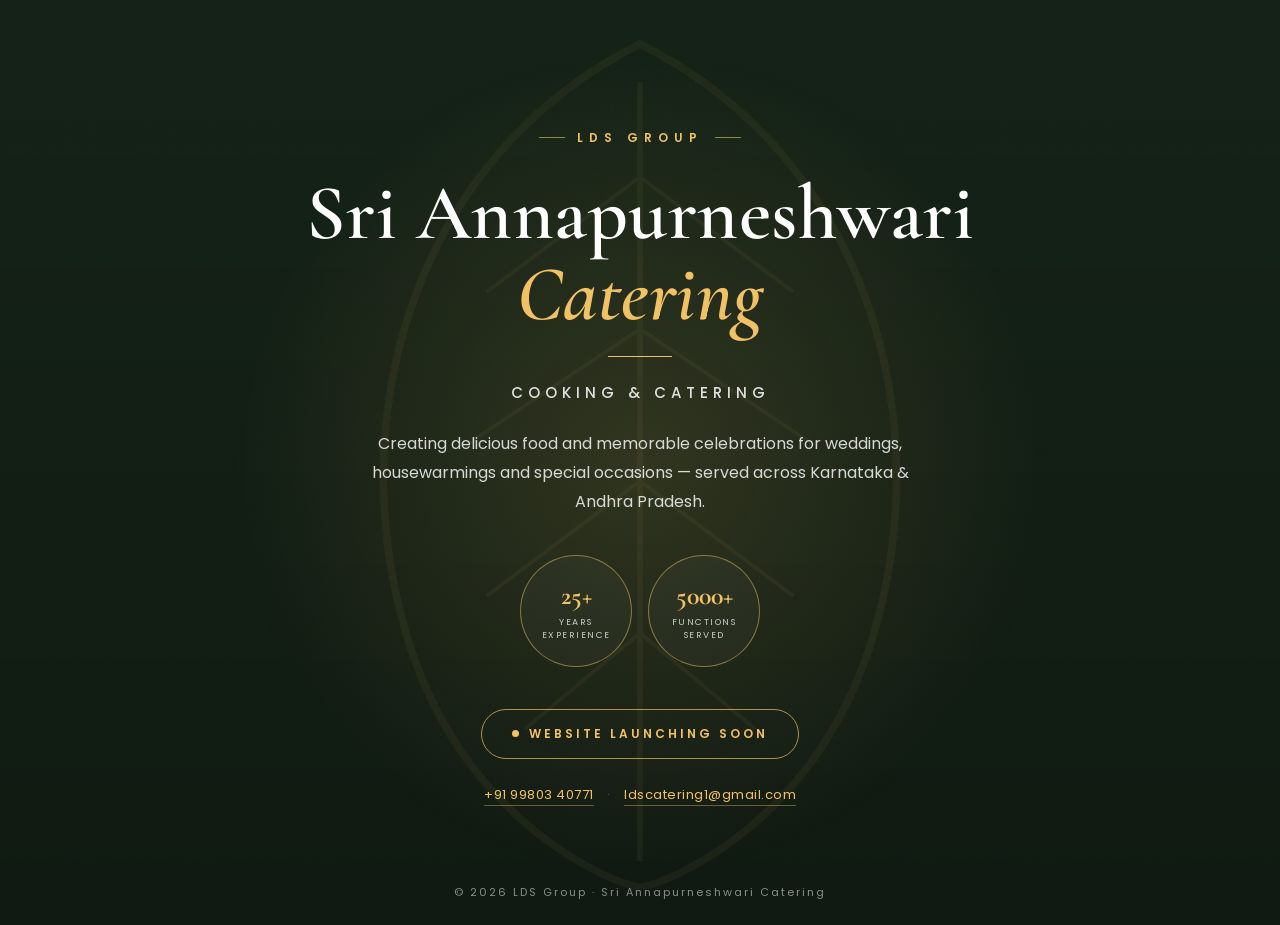
==== commit 9ab1a100: "Update index.html" ====
--- a/index.html
+++ b/index.html
@@ -49,8 +49,8 @@
     inset:-4% -2%;
     background:
       linear-gradient(180deg, rgba(18,30,20,.66), rgba(14,22,16,.88)),
-      url("https://images.unsplash.com/photo-1515003197210-e0cd71810b5f?auto=format&fit=crop&w=2000&q=90")
-      center 32% / cover no-repeat;
+      url("hero-thali.png")
+      center 30% / cover no-repeat;
     will-change:transform;
     z-index:0;
   }
